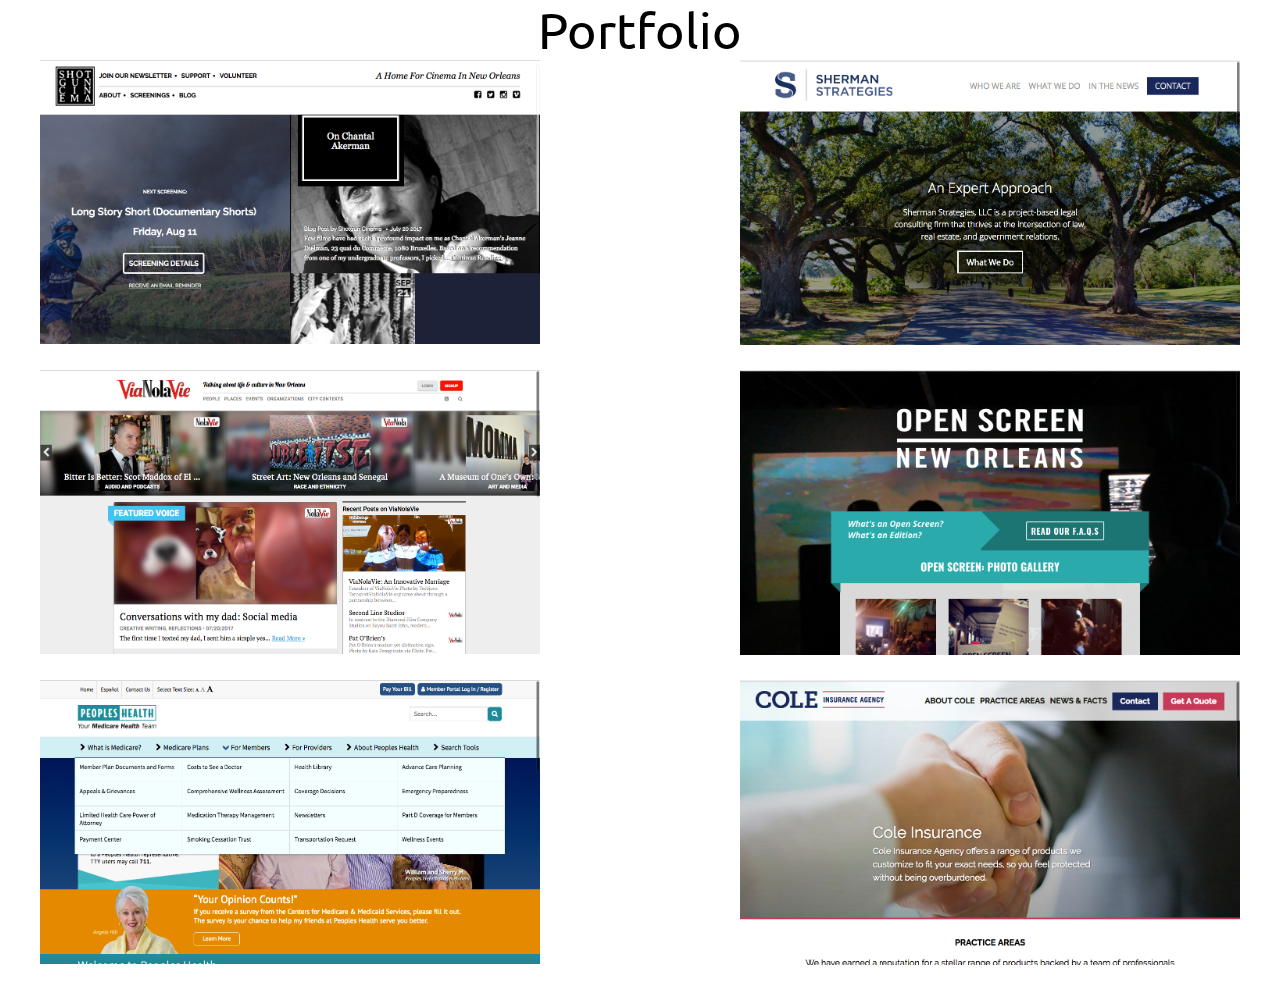
==== portfolio.html @ 2e31f5fa "Theme Update" ====
<!DOCTYPE html>
<html>
<head>
	<link rel="stylesheet" type="text/css" href="style.css" media="screen" />
	<link href="https://fonts.googleapis.com/css?family=Open+Sans" rel="stylesheet">
	<link href="https://fonts.googleapis.com/css?family=Ubuntu" rel="stylesheet">
</head>
<body>
	<div class="portfolio-title">Portfolio</div>
	<div class="portfolio">
		<div class="portfolio-item portfolio-1"><a href="shotgun.html"><img src="shotgun.png"></a></div>
		<div class="portfolio-item portfolio-2"><a href="shermanstrategies.html"><img src="sherman_strategies.png"></a></div>
		<div class="portfolio-item portfolio-3"><a href="vianolavie.html"><img src="vianolavie.png"></a></div>
		<div class="portfolio-item portfolio-4"><a href="openscreen.html"><img src="openscreen.png"></a></div>
		<div class="portfolio-item portfolio-5"><a href="peopleshealth.html"><img src="peopleshealth.png"></a></div>
		<div class="portfolio-item portfolio-5"><a href="coleinsurance.html"><img src="coleinsurance.png"></a></div>
	</div>
</body>
---- style.css ----
body {
	font-family: 'Open Sans', sans-serif;
	margin: 0;
}
.taylor_info{
	display: flex;
  margin: 0 auto;
  flex-direction: row;
  justify-content: center;
  align-items: center;
  background-color: #8fdaaf;
  color: white;
  max-width: 1200px;
}
.navigation {
	background-color: #8fdaaf;
	max-width: 1200px;
	margin: 0 auto;
	text-align: center;
}
.about_me {
	display: flex;
  justify-content: center;
  flex-direction: column;
  align-items: center;
  font-family: 'Ubuntu', sans-serif;
  max-width: 1200px;
  align-content: center;
  margin: 0 auto;
  text-align: center;
  
}
.about_me-title {
	font-size: 50px;
}
.portfolio {   
 	max-width: 1200px;
  display: flex;
  flex-wrap: wrap;
  justify-content: space-between;
  margin: 0 auto;
  margin: 0 auto;
}
.portfolio-title {
	text-align: center;
	font-size: 50px;
	font-family: 'Ubuntu', sans-serif;
}
.my_face-img {
	width: 200px;
	border-radius: 50%;
}
.portfolio-item img{
	width: 500px;
	margin-bottom: 20px; 
}
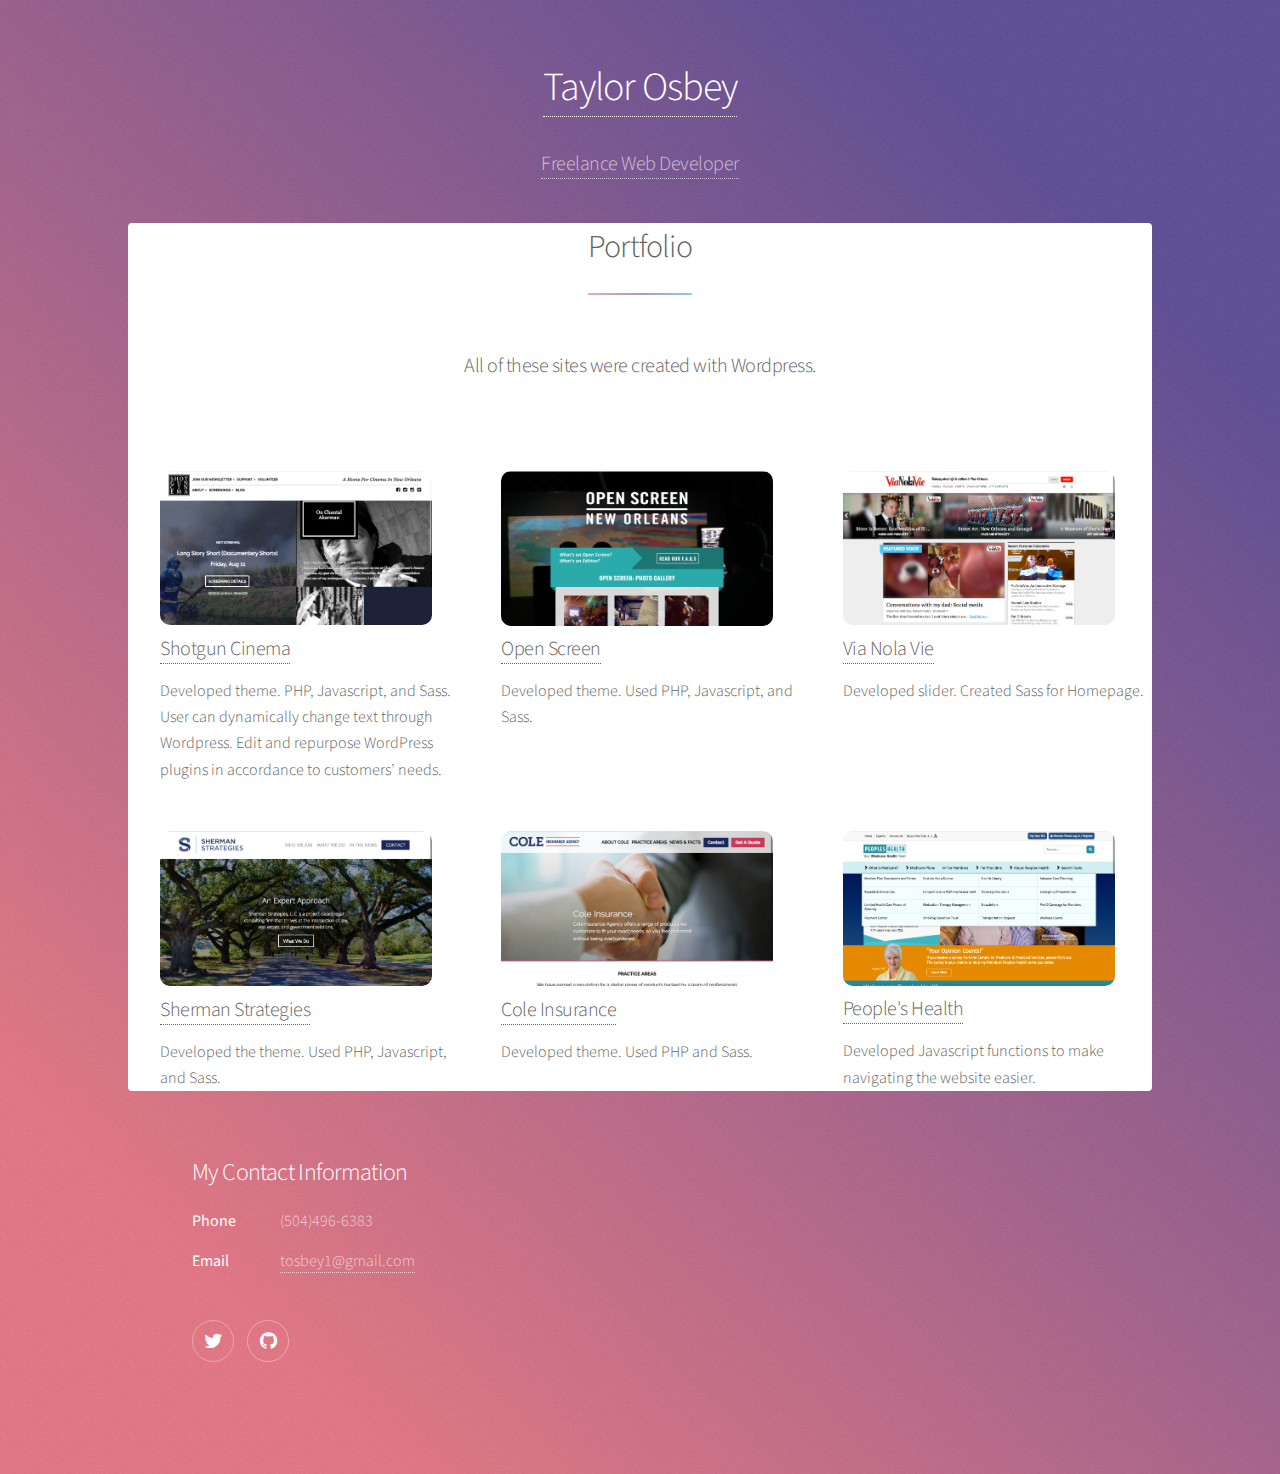
==== commit 7de6f343: "Another Small Update" ====
--- a/portfolio.html
+++ b/portfolio.html
@@ -1,18 +1,93 @@
-<!DOCTYPE html>
-<html>
-<head>
-	<link rel="stylesheet" type="text/css" href="style.css" media="screen" />
-	<link href="https://fonts.googleapis.com/css?family=Open+Sans" rel="stylesheet">
-	<link href="https://fonts.googleapis.com/css?family=Ubuntu" rel="stylesheet">
-</head>
-<body>
-	<div class="portfolio-title">Portfolio</div>
-	<div class="portfolio">
-		<div class="portfolio-item portfolio-1"><a href="shotgun.html"><img src="shotgun.png"></a></div>
-		<div class="portfolio-item portfolio-2"><a href="shermanstrategies.html"><img src="sherman_strategies.png"></a></div>
-		<div class="portfolio-item portfolio-3"><a href="vianolavie.html"><img src="vianolavie.png"></a></div>
-		<div class="portfolio-item portfolio-4"><a href="openscreen.html"><img src="openscreen.png"></a></div>
-		<div class="portfolio-item portfolio-5"><a href="peopleshealth.html"><img src="peopleshealth.png"></a></div>
-		<div class="portfolio-item portfolio-5"><a href="coleinsurance.html"><img src="coleinsurance.png"></a></div>
-	</div>
-</body>
+<!DOCTYPE HTML>
+<html>
+	<head>
+		<title>Taylor Osbey</title>
+		<meta charset="utf-8" />
+		<meta name="viewport" content="width=device-width, initial-scale=1" />
+		<link rel="stylesheet" href="assets/css/main.css" />
+	</head>
+	<body>
+
+		<!-- Wrapper -->
+			<div id="wrapper">
+
+				<!-- Header -->
+					<header id="header">
+						<h1><a href="index.html">Taylor Osbey</a></h1><br/>
+						<p><a href="index.html">Freelance Web Developer</a></p>
+					</header>
+
+				<!-- Main -->
+					<div id="main">
+
+						<!-- Content -->
+							<header class="major">
+									<h2>Portfolio</h2>
+									<p>All of these sites were created with Wordpress.</p>
+								</header>
+								<ul class="features" style="width: 100%; margin: 0 auto;">
+									<li>
+										<img src="shotgun.png">
+										<h3><a href="http://shotguncinema.org/"> Shotgun Cinema</a></h3>
+										<p>Developed theme. PHP, Javascript, and Sass. User can dynamically change text through Wordpress. Edit and repurpose WordPress plugins in accordance to customers’ needs.</p>
+									</li>
+									<li>
+										<img src="openscreen.png">
+										<h3><a href="https://openscreen.info/"> Open Screen</a></h3>
+										<p>Developed theme. Used PHP, Javascript, and Sass.</p>
+									</li>
+									<li>
+										<img src="vianolavie.png">
+										<h3><a href="http://www.vianolavie.org/">Via Nola Vie</a></h3>
+										<p>Developed slider. Created Sass for Homepage.</p>
+									</li>
+									<li>
+										<img src="sherman_strategies.png">
+										<h3><a href="https://shermanstrategiesllc.com/">Sherman Strategies</a></h3>
+										<p>Developed the theme. Used PHP, Javascript, and Sass. </p>
+									</li>
+									<li>
+										<img src="coleinsurance.png">
+										<h3><a href="https://coleinsuranceagent.com/"> Cole Insurance</a></h3>
+										<p>Developed theme. Used PHP and Sass. </p>
+									</li>
+									<li>
+										<img src="peopleshealth.png">
+										<h3><a href="https://www.peopleshealth.com/">People's Health</a></h3>
+										<p>Developed Javascript functions to make navigating the website easier.</p>
+									</li>
+									
+								</ul>
+
+					</div>
+
+				<!-- Footer -->
+					<footer id="footer">
+						<section>
+							<h2>My Contact Information</h2>
+							<dl class="alt">
+								<dt>Phone</dt>
+								<dd>(504)496-6383</dd>
+								<dt>Email</dt>
+								<dd><a href="#">tosbey1@gmail.com</a></dd>
+							</dl>
+							<ul class="icons">
+								<li><a href="https://twitter.com/taylor_osbey" class="icon fa-twitter alt"><span class="label">Twitter</span></a></li>
+								<li><a href="https://github.com/tosbey1" class="icon fa-github alt"><span class="label">GitHub</span></a></li>
+							</ul>
+						</section>
+					</footer>
+
+			</div>
+
+		<!-- Scripts -->
+			<script src="assets/js/jquery.min.js"></script>
+			<script src="assets/js/jquery.scrollex.min.js"></script>
+			<script src="assets/js/jquery.scrolly.min.js"></script>
+			<script src="assets/js/skel.min.js"></script>
+			<script src="assets/js/util.js"></script>
+			<!--[if lte IE 8]><script src="assets/js/ie/respond.min.js"></script><![endif]-->
+			<script src="assets/js/main.js"></script>
+
+	</body>
+</html>--- a/assets/css/main.css
+++ b/assets/css/main.css
@@ -0,0 +1,3807 @@
+@import url(font-awesome.min.css);
+@import "https://fonts.googleapis.com/css?family=Source+Sans+Pro:300,400";
+
+/* Reset */
+
+	html, body, div, span, applet, object, iframe, h1, h2, h3, h4, h5, h6, p, blockquote, pre, a, abbr, acronym, address, big, cite, code, del, dfn, em, img, ins, kbd, q, s, samp, small, strike, strong, sub, sup, tt, var, b, u, i, center, dl, dt, dd, ol, ul, li, fieldset, form, label, legend, table, caption, tbody, tfoot, thead, tr, th, td, article, aside, canvas, details, embed, figure, figcaption, footer, header, hgroup, menu, nav, output, ruby, section, summary, time, mark, audio, video {
+		margin: 0;
+		padding: 0;
+		border: 0;
+		font-size: 100%;
+		font: inherit;
+		vertical-align: baseline;
+	}
+
+	article, aside, details, figcaption, figure, footer, header, hgroup, menu, nav, section {
+		display: block;
+	}
+
+	body {
+		line-height: 1;
+	}
+
+	ol, ul {
+		list-style: none;
+	}
+
+	blockquote, q {
+		quotes: none;
+	}
+
+	blockquote:before, blockquote:after, q:before, q:after {
+		content: '';
+		content: none;
+	}
+
+	table {
+		border-collapse: collapse;
+		border-spacing: 0;
+	}
+
+	body {
+		-webkit-text-size-adjust: none;
+	}
+
+/* Box Model */
+
+	*, *:before, *:after {
+		-moz-box-sizing: border-box;
+		-webkit-box-sizing: border-box;
+		box-sizing: border-box;
+	}
+
+/* Grid */
+
+	.row {
+		border-bottom: solid 1px transparent;
+		-moz-box-sizing: border-box;
+		-webkit-box-sizing: border-box;
+		box-sizing: border-box;
+	}
+
+	.row > * {
+		float: left;
+		-moz-box-sizing: border-box;
+		-webkit-box-sizing: border-box;
+		box-sizing: border-box;
+	}
+
+	.row:after, .row:before {
+		content: '';
+		display: block;
+		clear: both;
+		height: 0;
+	}
+
+	.row.uniform > * > :first-child {
+		margin-top: 0;
+	}
+
+	.row.uniform > * > :last-child {
+		margin-bottom: 0;
+	}
+
+	.row.\30 \25 > * {
+		padding: 0 0 0 0em;
+	}
+
+	.row.\30 \25 {
+		margin: 0 0 -1px 0em;
+	}
+
+	.row.uniform.\30 \25 > * {
+		padding: 0em 0 0 0em;
+	}
+
+	.row.uniform.\30 \25 {
+		margin: 0em 0 -1px 0em;
+	}
+
+	.row > * {
+		padding: 0 0 0 1.5em;
+	}
+
+	.row {
+		margin: 0 0 -1px -1.5em;
+	}
+
+	.row.uniform > * {
+		padding: 1.5em 0 0 1.5em;
+	}
+
+	.row.uniform {
+		margin: -1.5em 0 -1px -1.5em;
+	}
+
+	.row.\32 00\25 > * {
+		padding: 0 0 0 3em;
+	}
+
+	.row.\32 00\25 {
+		margin: 0 0 -1px -3em;
+	}
+
+	.row.uniform.\32 00\25 > * {
+		padding: 3em 0 0 3em;
+	}
+
+	.row.uniform.\32 00\25 {
+		margin: -3em 0 -1px -3em;
+	}
+
+	.row.\31 50\25 > * {
+		padding: 0 0 0 2.25em;
+	}
+
+	.row.\31 50\25 {
+		margin: 0 0 -1px -2.25em;
+	}
+
+	.row.uniform.\31 50\25 > * {
+		padding: 2.25em 0 0 2.25em;
+	}
+
+	.row.uniform.\31 50\25 {
+		margin: -2.25em 0 -1px -2.25em;
+	}
+
+	.row.\35 0\25 > * {
+		padding: 0 0 0 0.75em;
+	}
+
+	.row.\35 0\25 {
+		margin: 0 0 -1px -0.75em;
+	}
+
+	.row.uniform.\35 0\25 > * {
+		padding: 0.75em 0 0 0.75em;
+	}
+
+	.row.uniform.\35 0\25 {
+		margin: -0.75em 0 -1px -0.75em;
+	}
+
+	.row.\32 5\25 > * {
+		padding: 0 0 0 0.375em;
+	}
+
+	.row.\32 5\25 {
+		margin: 0 0 -1px -0.375em;
+	}
+
+	.row.uniform.\32 5\25 > * {
+		padding: 0.375em 0 0 0.375em;
+	}
+
+	.row.uniform.\32 5\25 {
+		margin: -0.375em 0 -1px -0.375em;
+	}
+
+	.\31 2u, .\31 2u\24 {
+		width: 100%;
+		clear: none;
+		margin-left: 0;
+	}
+
+	.\31 1u, .\31 1u\24 {
+		width: 91.6666666667%;
+		clear: none;
+		margin-left: 0;
+	}
+
+	.\31 0u, .\31 0u\24 {
+		width: 83.3333333333%;
+		clear: none;
+		margin-left: 0;
+	}
+
+	.\39 u, .\39 u\24 {
+		width: 75%;
+		clear: none;
+		margin-left: 0;
+	}
+
+	.\38 u, .\38 u\24 {
+		width: 66.6666666667%;
+		clear: none;
+		margin-left: 0;
+	}
+
+	.\37 u, .\37 u\24 {
+		width: 58.3333333333%;
+		clear: none;
+		margin-left: 0;
+	}
+
+	.\36 u, .\36 u\24 {
+		width: 50%;
+		clear: none;
+		margin-left: 0;
+	}
+
+	.\35 u, .\35 u\24 {
+		width: 41.6666666667%;
+		clear: none;
+		margin-left: 0;
+	}
+
+	.\34 u, .\34 u\24 {
+		width: 33.3333333333%;
+		clear: none;
+		margin-left: 0;
+	}
+
+	.\33 u, .\33 u\24 {
+		width: 25%;
+		clear: none;
+		margin-left: 0;
+	}
+
+	.\32 u, .\32 u\24 {
+		width: 16.6666666667%;
+		clear: none;
+		margin-left: 0;
+	}
+
+	.\31 u, .\31 u\24 {
+		width: 8.3333333333%;
+		clear: none;
+		margin-left: 0;
+	}
+
+	.\31 2u\24 + *,
+	.\31 1u\24 + *,
+	.\31 0u\24 + *,
+	.\39 u\24 + *,
+	.\38 u\24 + *,
+	.\37 u\24 + *,
+	.\36 u\24 + *,
+	.\35 u\24 + *,
+	.\34 u\24 + *,
+	.\33 u\24 + *,
+	.\32 u\24 + *,
+	.\31 u\24 + * {
+		clear: left;
+	}
+
+	.\-11u {
+		margin-left: 91.66667%;
+	}
+
+	.\-10u {
+		margin-left: 83.33333%;
+	}
+
+	.\-9u {
+		margin-left: 75%;
+	}
+
+	.\-8u {
+		margin-left: 66.66667%;
+	}
+
+	.\-7u {
+		margin-left: 58.33333%;
+	}
+
+	.\-6u {
+		margin-left: 50%;
+	}
+
+	.\-5u {
+		margin-left: 41.66667%;
+	}
+
+	.\-4u {
+		margin-left: 33.33333%;
+	}
+
+	.\-3u {
+		margin-left: 25%;
+	}
+
+	.\-2u {
+		margin-left: 16.66667%;
+	}
+
+	.\-1u {
+		margin-left: 8.33333%;
+	}
+
+	@media screen and (max-width: 1680px) {
+
+		.row > * {
+			padding: 0 0 0 1.5em;
+		}
+
+		.row {
+			margin: 0 0 -1px -1.5em;
+		}
+
+		.row.uniform > * {
+			padding: 1.5em 0 0 1.5em;
+		}
+
+		.row.uniform {
+			margin: -1.5em 0 -1px -1.5em;
+		}
+
+		.row.\32 00\25 > * {
+			padding: 0 0 0 3em;
+		}
+
+		.row.\32 00\25 {
+			margin: 0 0 -1px -3em;
+		}
+
+		.row.uniform.\32 00\25 > * {
+			padding: 3em 0 0 3em;
+		}
+
+		.row.uniform.\32 00\25 {
+			margin: -3em 0 -1px -3em;
+		}
+
+		.row.\31 50\25 > * {
+			padding: 0 0 0 2.25em;
+		}
+
+		.row.\31 50\25 {
+			margin: 0 0 -1px -2.25em;
+		}
+
+		.row.uniform.\31 50\25 > * {
+			padding: 2.25em 0 0 2.25em;
+		}
+
+		.row.uniform.\31 50\25 {
+			margin: -2.25em 0 -1px -2.25em;
+		}
+
+		.row.\35 0\25 > * {
+			padding: 0 0 0 0.75em;
+		}
+
+		.row.\35 0\25 {
+			margin: 0 0 -1px -0.75em;
+		}
+
+		.row.uniform.\35 0\25 > * {
+			padding: 0.75em 0 0 0.75em;
+		}
+
+		.row.uniform.\35 0\25 {
+			margin: -0.75em 0 -1px -0.75em;
+		}
+
+		.row.\32 5\25 > * {
+			padding: 0 0 0 0.375em;
+		}
+
+		.row.\32 5\25 {
+			margin: 0 0 -1px -0.375em;
+		}
+
+		.row.uniform.\32 5\25 > * {
+			padding: 0.375em 0 0 0.375em;
+		}
+
+		.row.uniform.\32 5\25 {
+			margin: -0.375em 0 -1px -0.375em;
+		}
+
+		.\31 2u\28xlarge\29, .\31 2u\24\28xlarge\29 {
+			width: 100%;
+			clear: none;
+			margin-left: 0;
+		}
+
+		.\31 1u\28xlarge\29, .\31 1u\24\28xlarge\29 {
+			width: 91.6666666667%;
+			clear: none;
+			margin-left: 0;
+		}
+
+		.\31 0u\28xlarge\29, .\31 0u\24\28xlarge\29 {
+			width: 83.3333333333%;
+			clear: none;
+			margin-left: 0;
+		}
+
+		.\39 u\28xlarge\29, .\39 u\24\28xlarge\29 {
+			width: 75%;
+			clear: none;
+			margin-left: 0;
+		}
+
+		.\38 u\28xlarge\29, .\38 u\24\28xlarge\29 {
+			width: 66.6666666667%;
+			clear: none;
+			margin-left: 0;
+		}
+
+		.\37 u\28xlarge\29, .\37 u\24\28xlarge\29 {
+			width: 58.3333333333%;
+			clear: none;
+			margin-left: 0;
+		}
+
+		.\36 u\28xlarge\29, .\36 u\24\28xlarge\29 {
+			width: 50%;
+			clear: none;
+			margin-left: 0;
+		}
+
+		.\35 u\28xlarge\29, .\35 u\24\28xlarge\29 {
+			width: 41.6666666667%;
+			clear: none;
+			margin-left: 0;
+		}
+
+		.\34 u\28xlarge\29, .\34 u\24\28xlarge\29 {
+			width: 33.3333333333%;
+			clear: none;
+			margin-left: 0;
+		}
+
+		.\33 u\28xlarge\29, .\33 u\24\28xlarge\29 {
+			width: 25%;
+			clear: none;
+			margin-left: 0;
+		}
+
+		.\32 u\28xlarge\29, .\32 u\24\28xlarge\29 {
+			width: 16.6666666667%;
+			clear: none;
+			margin-left: 0;
+		}
+
+		.\31 u\28xlarge\29, .\31 u\24\28xlarge\29 {
+			width: 8.3333333333%;
+			clear: none;
+			margin-left: 0;
+		}
+
+		.\31 2u\24\28xlarge\29 + *,
+		.\31 1u\24\28xlarge\29 + *,
+		.\31 0u\24\28xlarge\29 + *,
+		.\39 u\24\28xlarge\29 + *,
+		.\38 u\24\28xlarge\29 + *,
+		.\37 u\24\28xlarge\29 + *,
+		.\36 u\24\28xlarge\29 + *,
+		.\35 u\24\28xlarge\29 + *,
+		.\34 u\24\28xlarge\29 + *,
+		.\33 u\24\28xlarge\29 + *,
+		.\32 u\24\28xlarge\29 + *,
+		.\31 u\24\28xlarge\29 + * {
+			clear: left;
+		}
+
+		.\-11u\28xlarge\29 {
+			margin-left: 91.66667%;
+		}
+
+		.\-10u\28xlarge\29 {
+			margin-left: 83.33333%;
+		}
+
+		.\-9u\28xlarge\29 {
+			margin-left: 75%;
+		}
+
+		.\-8u\28xlarge\29 {
+			margin-left: 66.66667%;
+		}
+
+		.\-7u\28xlarge\29 {
+			margin-left: 58.33333%;
+		}
+
+		.\-6u\28xlarge\29 {
+			margin-left: 50%;
+		}
+
+		.\-5u\28xlarge\29 {
+			margin-left: 41.66667%;
+		}
+
+		.\-4u\28xlarge\29 {
+			margin-left: 33.33333%;
+		}
+
+		.\-3u\28xlarge\29 {
+			margin-left: 25%;
+		}
+
+		.\-2u\28xlarge\29 {
+			margin-left: 16.66667%;
+		}
+
+		.\-1u\28xlarge\29 {
+			margin-left: 8.33333%;
+		}
+
+	}
+
+	@media screen and (max-width: 1280px) {
+
+		.row > * {
+			padding: 0 0 0 1.5em;
+		}
+
+		.row {
+			margin: 0 0 -1px -1.5em;
+		}
+
+		.row.uniform > * {
+			padding: 1.5em 0 0 1.5em;
+		}
+
+		.row.uniform {
+			margin: -1.5em 0 -1px -1.5em;
+		}
+
+		.row.\32 00\25 > * {
+			padding: 0 0 0 3em;
+		}
+
+		.row.\32 00\25 {
+			margin: 0 0 -1px -3em;
+		}
+
+		.row.uniform.\32 00\25 > * {
+			padding: 3em 0 0 3em;
+		}
+
+		.row.uniform.\32 00\25 {
+			margin: -3em 0 -1px -3em;
+		}
+
+		.row.\31 50\25 > * {
+			padding: 0 0 0 2.25em;
+		}
+
+		.row.\31 50\25 {
+			margin: 0 0 -1px -2.25em;
+		}
+
+		.row.uniform.\31 50\25 > * {
+			padding: 2.25em 0 0 2.25em;
+		}
+
+		.row.uniform.\31 50\25 {
+			margin: -2.25em 0 -1px -2.25em;
+		}
+
+		.row.\35 0\25 > * {
+			padding: 0 0 0 0.75em;
+		}
+
+		.row.\35 0\25 {
+			margin: 0 0 -1px -0.75em;
+		}
+
+		.row.uniform.\35 0\25 > * {
+			padding: 0.75em 0 0 0.75em;
+		}
+
+		.row.uniform.\35 0\25 {
+			margin: -0.75em 0 -1px -0.75em;
+		}
+
+		.row.\32 5\25 > * {
+			padding: 0 0 0 0.375em;
+		}
+
+		.row.\32 5\25 {
+			margin: 0 0 -1px -0.375em;
+		}
+
+		.row.uniform.\32 5\25 > * {
+			padding: 0.375em 0 0 0.375em;
+		}
+
+		.row.uniform.\32 5\25 {
+			margin: -0.375em 0 -1px -0.375em;
+		}
+
+		.\31 2u\28large\29, .\31 2u\24\28large\29 {
+			width: 100%;
+			clear: none;
+			margin-left: 0;
+		}
+
+		.\31 1u\28large\29, .\31 1u\24\28large\29 {
+			width: 91.6666666667%;
+			clear: none;
+			margin-left: 0;
+		}
+
+		.\31 0u\28large\29, .\31 0u\24\28large\29 {
+			width: 83.3333333333%;
+			clear: none;
+			margin-left: 0;
+		}
+
+		.\39 u\28large\29, .\39 u\24\28large\29 {
+			width: 75%;
+			clear: none;
+			margin-left: 0;
+		}
+
+		.\38 u\28large\29, .\38 u\24\28large\29 {
+			width: 66.6666666667%;
+			clear: none;
+			margin-left: 0;
+		}
+
+		.\37 u\28large\29, .\37 u\24\28large\29 {
+			width: 58.3333333333%;
+			clear: none;
+			margin-left: 0;
+		}
+
+		.\36 u\28large\29, .\36 u\24\28large\29 {
+			width: 50%;
+			clear: none;
+			margin-left: 0;
+		}
+
+		.\35 u\28large\29, .\35 u\24\28large\29 {
+			width: 41.6666666667%;
+			clear: none;
+			margin-left: 0;
+		}
+
+		.\34 u\28large\29, .\34 u\24\28large\29 {
+			width: 33.3333333333%;
+			clear: none;
+			margin-left: 0;
+		}
+
+		.\33 u\28large\29, .\33 u\24\28large\29 {
+			width: 25%;
+			clear: none;
+			margin-left: 0;
+		}
+
+		.\32 u\28large\29, .\32 u\24\28large\29 {
+			width: 16.6666666667%;
+			clear: none;
+			margin-left: 0;
+		}
+
+		.\31 u\28large\29, .\31 u\24\28large\29 {
+			width: 8.3333333333%;
+			clear: none;
+			margin-left: 0;
+		}
+
+		.\31 2u\24\28large\29 + *,
+		.\31 1u\24\28large\29 + *,
+		.\31 0u\24\28large\29 + *,
+		.\39 u\24\28large\29 + *,
+		.\38 u\24\28large\29 + *,
+		.\37 u\24\28large\29 + *,
+		.\36 u\24\28large\29 + *,
+		.\35 u\24\28large\29 + *,
+		.\34 u\24\28large\29 + *,
+		.\33 u\24\28large\29 + *,
+		.\32 u\24\28large\29 + *,
+		.\31 u\24\28large\29 + * {
+			clear: left;
+		}
+
+		.\-11u\28large\29 {
+			margin-left: 91.66667%;
+		}
+
+		.\-10u\28large\29 {
+			margin-left: 83.33333%;
+		}
+
+		.\-9u\28large\29 {
+			margin-left: 75%;
+		}
+
+		.\-8u\28large\29 {
+			margin-left: 66.66667%;
+		}
+
+		.\-7u\28large\29 {
+			margin-left: 58.33333%;
+		}
+
+		.\-6u\28large\29 {
+			margin-left: 50%;
+		}
+
+		.\-5u\28large\29 {
+			margin-left: 41.66667%;
+		}
+
+		.\-4u\28large\29 {
+			margin-left: 33.33333%;
+		}
+
+		.\-3u\28large\29 {
+			margin-left: 25%;
+		}
+
+		.\-2u\28large\29 {
+			margin-left: 16.66667%;
+		}
+
+		.\-1u\28large\29 {
+			margin-left: 8.33333%;
+		}
+
+	}
+
+	@media screen and (max-width: 980px) {
+
+		.row > * {
+			padding: 0 0 0 1.5em;
+		}
+
+		.row {
+			margin: 0 0 -1px -1.5em;
+		}
+
+		.row.uniform > * {
+			padding: 1.5em 0 0 1.5em;
+		}
+
+		.row.uniform {
+			margin: -1.5em 0 -1px -1.5em;
+		}
+
+		.row.\32 00\25 > * {
+			padding: 0 0 0 3em;
+		}
+
+		.row.\32 00\25 {
+			margin: 0 0 -1px -3em;
+		}
+
+		.row.uniform.\32 00\25 > * {
+			padding: 3em 0 0 3em;
+		}
+
+		.row.uniform.\32 00\25 {
+			margin: -3em 0 -1px -3em;
+		}
+
+		.row.\31 50\25 > * {
+			padding: 0 0 0 2.25em;
+		}
+
+		.row.\31 50\25 {
+			margin: 0 0 -1px -2.25em;
+		}
+
+		.row.uniform.\31 50\25 > * {
+			padding: 2.25em 0 0 2.25em;
+		}
+
+		.row.uniform.\31 50\25 {
+			margin: -2.25em 0 -1px -2.25em;
+		}
+
+		.row.\35 0\25 > * {
+			padding: 0 0 0 0.75em;
+		}
+
+		.row.\35 0\25 {
+			margin: 0 0 -1px -0.75em;
+		}
+
+		.row.uniform.\35 0\25 > * {
+			padding: 0.75em 0 0 0.75em;
+		}
+
+		.row.uniform.\35 0\25 {
+			margin: -0.75em 0 -1px -0.75em;
+		}
+
+		.row.\32 5\25 > * {
+			padding: 0 0 0 0.375em;
+		}
+
+		.row.\32 5\25 {
+			margin: 0 0 -1px -0.375em;
+		}
+
+		.row.uniform.\32 5\25 > * {
+			padding: 0.375em 0 0 0.375em;
+		}
+
+		.row.uniform.\32 5\25 {
+			margin: -0.375em 0 -1px -0.375em;
+		}
+
+		.\31 2u\28medium\29, .\31 2u\24\28medium\29 {
+			width: 100%;
+			clear: none;
+			margin-left: 0;
+		}
+
+		.\31 1u\28medium\29, .\31 1u\24\28medium\29 {
+			width: 91.6666666667%;
+			clear: none;
+			margin-left: 0;
+		}
+
+		.\31 0u\28medium\29, .\31 0u\24\28medium\29 {
+			width: 83.3333333333%;
+			clear: none;
+			margin-left: 0;
+		}
+
+		.\39 u\28medium\29, .\39 u\24\28medium\29 {
+			width: 75%;
+			clear: none;
+			margin-left: 0;
+		}
+
+		.\38 u\28medium\29, .\38 u\24\28medium\29 {
+			width: 66.6666666667%;
+			clear: none;
+			margin-left: 0;
+		}
+
+		.\37 u\28medium\29, .\37 u\24\28medium\29 {
+			width: 58.3333333333%;
+			clear: none;
+			margin-left: 0;
+		}
+
+		.\36 u\28medium\29, .\36 u\24\28medium\29 {
+			width: 50%;
+			clear: none;
+			margin-left: 0;
+		}
+
+		.\35 u\28medium\29, .\35 u\24\28medium\29 {
+			width: 41.6666666667%;
+			clear: none;
+			margin-left: 0;
+		}
+
+		.\34 u\28medium\29, .\34 u\24\28medium\29 {
+			width: 33.3333333333%;
+			clear: none;
+			margin-left: 0;
+		}
+
+		.\33 u\28medium\29, .\33 u\24\28medium\29 {
+			width: 25%;
+			clear: none;
+			margin-left: 0;
+		}
+
+		.\32 u\28medium\29, .\32 u\24\28medium\29 {
+			width: 16.6666666667%;
+			clear: none;
+			margin-left: 0;
+		}
+
+		.\31 u\28medium\29, .\31 u\24\28medium\29 {
+			width: 8.3333333333%;
+			clear: none;
+			margin-left: 0;
+		}
+
+		.\31 2u\24\28medium\29 + *,
+		.\31 1u\24\28medium\29 + *,
+		.\31 0u\24\28medium\29 + *,
+		.\39 u\24\28medium\29 + *,
+		.\38 u\24\28medium\29 + *,
+		.\37 u\24\28medium\29 + *,
+		.\36 u\24\28medium\29 + *,
+		.\35 u\24\28medium\29 + *,
+		.\34 u\24\28medium\29 + *,
+		.\33 u\24\28medium\29 + *,
+		.\32 u\24\28medium\29 + *,
+		.\31 u\24\28medium\29 + * {
+			clear: left;
+		}
+
+		.\-11u\28medium\29 {
+			margin-left: 91.66667%;
+		}
+
+		.\-10u\28medium\29 {
+			margin-left: 83.33333%;
+		}
+
+		.\-9u\28medium\29 {
+			margin-left: 75%;
+		}
+
+		.\-8u\28medium\29 {
+			margin-left: 66.66667%;
+		}
+
+		.\-7u\28medium\29 {
+			margin-left: 58.33333%;
+		}
+
+		.\-6u\28medium\29 {
+			margin-left: 50%;
+		}
+
+		.\-5u\28medium\29 {
+			margin-left: 41.66667%;
+		}
+
+		.\-4u\28medium\29 {
+			margin-left: 33.33333%;
+		}
+
+		.\-3u\28medium\29 {
+			margin-left: 25%;
+		}
+
+		.\-2u\28medium\29 {
+			margin-left: 16.66667%;
+		}
+
+		.\-1u\28medium\29 {
+			margin-left: 8.33333%;
+		}
+
+	}
+
+	@media screen and (max-width: 736px) {
+
+		.row > * {
+			padding: 0 0 0 1em;
+		}
+
+		.row {
+			margin: 0 0 -1px -1em;
+		}
+
+		.row.uniform > * {
+			padding: 1em 0 0 1em;
+		}
+
+		.row.uniform {
+			margin: -1em 0 -1px -1em;
+		}
+
+		.row.\32 00\25 > * {
+			padding: 0 0 0 2em;
+		}
+
+		.row.\32 00\25 {
+			margin: 0 0 -1px -2em;
+		}
+
+		.row.uniform.\32 00\25 > * {
+			padding: 2em 0 0 2em;
+		}
+
+		.row.uniform.\32 00\25 {
+			margin: -2em 0 -1px -2em;
+		}
+
+		.row.\31 50\25 > * {
+			padding: 0 0 0 1.5em;
+		}
+
+		.row.\31 50\25 {
+			margin: 0 0 -1px -1.5em;
+		}
+
+		.row.uniform.\31 50\25 > * {
+			padding: 1.5em 0 0 1.5em;
+		}
+
+		.row.uniform.\31 50\25 {
+			margin: -1.5em 0 -1px -1.5em;
+		}
+
+		.row.\35 0\25 > * {
+			padding: 0 0 0 0.5em;
+		}
+
+		.row.\35 0\25 {
+			margin: 0 0 -1px -0.5em;
+		}
+
+		.row.uniform.\35 0\25 > * {
+			padding: 0.5em 0 0 0.5em;
+		}
+
+		.row.uniform.\35 0\25 {
+			margin: -0.5em 0 -1px -0.5em;
+		}
+
+		.row.\32 5\25 > * {
+			padding: 0 0 0 0.25em;
+		}
+
+		.row.\32 5\25 {
+			margin: 0 0 -1px -0.25em;
+		}
+
+		.row.uniform.\32 5\25 > * {
+			padding: 0.25em 0 0 0.25em;
+		}
+
+		.row.uniform.\32 5\25 {
+			margin: -0.25em 0 -1px -0.25em;
+		}
+
+		.\31 2u\28small\29, .\31 2u\24\28small\29 {
+			width: 100%;
+			clear: none;
+			margin-left: 0;
+		}
+
+		.\31 1u\28small\29, .\31 1u\24\28small\29 {
+			width: 91.6666666667%;
+			clear: none;
+			margin-left: 0;
+		}
+
+		.\31 0u\28small\29, .\31 0u\24\28small\29 {
+			width: 83.3333333333%;
+			clear: none;
+			margin-left: 0;
+		}
+
+		.\39 u\28small\29, .\39 u\24\28small\29 {
+			width: 75%;
+			clear: none;
+			margin-left: 0;
+		}
+
+		.\38 u\28small\29, .\38 u\24\28small\29 {
+			width: 66.6666666667%;
+			clear: none;
+			margin-left: 0;
+		}
+
+		.\37 u\28small\29, .\37 u\24\28small\29 {
+			width: 58.3333333333%;
+			clear: none;
+			margin-left: 0;
+		}
+
+		.\36 u\28small\29, .\36 u\24\28small\29 {
+			width: 50%;
+			clear: none;
+			margin-left: 0;
+		}
+
+		.\35 u\28small\29, .\35 u\24\28small\29 {
+			width: 41.6666666667%;
+			clear: none;
+			margin-left: 0;
+		}
+
+		.\34 u\28small\29, .\34 u\24\28small\29 {
+			width: 33.3333333333%;
+			clear: none;
+			margin-left: 0;
+		}
+
+		.\33 u\28small\29, .\33 u\24\28small\29 {
+			width: 25%;
+			clear: none;
+			margin-left: 0;
+		}
+
+		.\32 u\28small\29, .\32 u\24\28small\29 {
+			width: 16.6666666667%;
+			clear: none;
+			margin-left: 0;
+		}
+
+		.\31 u\28small\29, .\31 u\24\28small\29 {
+			width: 8.3333333333%;
+			clear: none;
+			margin-left: 0;
+		}
+
+		.\31 2u\24\28small\29 + *,
+		.\31 1u\24\28small\29 + *,
+		.\31 0u\24\28small\29 + *,
+		.\39 u\24\28small\29 + *,
+		.\38 u\24\28small\29 + *,
+		.\37 u\24\28small\29 + *,
+		.\36 u\24\28small\29 + *,
+		.\35 u\24\28small\29 + *,
+		.\34 u\24\28small\29 + *,
+		.\33 u\24\28small\29 + *,
+		.\32 u\24\28small\29 + *,
+		.\31 u\24\28small\29 + * {
+			clear: left;
+		}
+
+		.\-11u\28small\29 {
+			margin-left: 91.66667%;
+		}
+
+		.\-10u\28small\29 {
+			margin-left: 83.33333%;
+		}
+
+		.\-9u\28small\29 {
+			margin-left: 75%;
+		}
+
+		.\-8u\28small\29 {
+			margin-left: 66.66667%;
+		}
+
+		.\-7u\28small\29 {
+			margin-left: 58.33333%;
+		}
+
+		.\-6u\28small\29 {
+			margin-left: 50%;
+		}
+
+		.\-5u\28small\29 {
+			margin-left: 41.66667%;
+		}
+
+		.\-4u\28small\29 {
+			margin-left: 33.33333%;
+		}
+
+		.\-3u\28small\29 {
+			margin-left: 25%;
+		}
+
+		.\-2u\28small\29 {
+			margin-left: 16.66667%;
+		}
+
+		.\-1u\28small\29 {
+			margin-left: 8.33333%;
+		}
+
+	}
+
+	@media screen and (max-width: 480px) {
+
+		.row > * {
+			padding: 0 0 0 1em;
+		}
+
+		.row {
+			margin: 0 0 -1px -1em;
+		}
+
+		.row.uniform > * {
+			padding: 1em 0 0 1em;
+		}
+
+		.row.uniform {
+			margin: -1em 0 -1px -1em;
+		}
+
+		.row.\32 00\25 > * {
+			padding: 0 0 0 2em;
+		}
+
+		.row.\32 00\25 {
+			margin: 0 0 -1px -2em;
+		}
+
+		.row.uniform.\32 00\25 > * {
+			padding: 2em 0 0 2em;
+		}
+
+		.row.uniform.\32 00\25 {
+			margin: -2em 0 -1px -2em;
+		}
+
+		.row.\31 50\25 > * {
+			padding: 0 0 0 1.5em;
+		}
+
+		.row.\31 50\25 {
+			margin: 0 0 -1px -1.5em;
+		}
+
+		.row.uniform.\31 50\25 > * {
+			padding: 1.5em 0 0 1.5em;
+		}
+
+		.row.uniform.\31 50\25 {
+			margin: -1.5em 0 -1px -1.5em;
+		}
+
+		.row.\35 0\25 > * {
+			padding: 0 0 0 0.5em;
+		}
+
+		.row.\35 0\25 {
+			margin: 0 0 -1px -0.5em;
+		}
+
+		.row.uniform.\35 0\25 > * {
+			padding: 0.5em 0 0 0.5em;
+		}
+
+		.row.uniform.\35 0\25 {
+			margin: -0.5em 0 -1px -0.5em;
+		}
+
+		.row.\32 5\25 > * {
+			padding: 0 0 0 0.25em;
+		}
+
+		.row.\32 5\25 {
+			margin: 0 0 -1px -0.25em;
+		}
+
+		.row.uniform.\32 5\25 > * {
+			padding: 0.25em 0 0 0.25em;
+		}
+
+		.row.uniform.\32 5\25 {
+			margin: -0.25em 0 -1px -0.25em;
+		}
+
+		.\31 2u\28xsmall\29, .\31 2u\24\28xsmall\29 {
+			width: 100%;
+			clear: none;
+			margin-left: 0;
+		}
+
+		.\31 1u\28xsmall\29, .\31 1u\24\28xsmall\29 {
+			width: 91.6666666667%;
+			clear: none;
+			margin-left: 0;
+		}
+
+		.\31 0u\28xsmall\29, .\31 0u\24\28xsmall\29 {
+			width: 83.3333333333%;
+			clear: none;
+			margin-left: 0;
+		}
+
+		.\39 u\28xsmall\29, .\39 u\24\28xsmall\29 {
+			width: 75%;
+			clear: none;
+			margin-left: 0;
+		}
+
+		.\38 u\28xsmall\29, .\38 u\24\28xsmall\29 {
+			width: 66.6666666667%;
+			clear: none;
+			margin-left: 0;
+		}
+
+		.\37 u\28xsmall\29, .\37 u\24\28xsmall\29 {
+			width: 58.3333333333%;
+			clear: none;
+			margin-left: 0;
+		}
+
+		.\36 u\28xsmall\29, .\36 u\24\28xsmall\29 {
+			width: 50%;
+			clear: none;
+			margin-left: 0;
+		}
+
+		.\35 u\28xsmall\29, .\35 u\24\28xsmall\29 {
+			width: 41.6666666667%;
+			clear: none;
+			margin-left: 0;
+		}
+
+		.\34 u\28xsmall\29, .\34 u\24\28xsmall\29 {
+			width: 33.3333333333%;
+			clear: none;
+			margin-left: 0;
+		}
+
+		.\33 u\28xsmall\29, .\33 u\24\28xsmall\29 {
+			width: 25%;
+			clear: none;
+			margin-left: 0;
+		}
+
+		.\32 u\28xsmall\29, .\32 u\24\28xsmall\29 {
+			width: 16.6666666667%;
+			clear: none;
+			margin-left: 0;
+		}
+
+		.\31 u\28xsmall\29, .\31 u\24\28xsmall\29 {
+			width: 8.3333333333%;
+			clear: none;
+			margin-left: 0;
+		}
+
+		.\31 2u\24\28xsmall\29 + *,
+		.\31 1u\24\28xsmall\29 + *,
+		.\31 0u\24\28xsmall\29 + *,
+		.\39 u\24\28xsmall\29 + *,
+		.\38 u\24\28xsmall\29 + *,
+		.\37 u\24\28xsmall\29 + *,
+		.\36 u\24\28xsmall\29 + *,
+		.\35 u\24\28xsmall\29 + *,
+		.\34 u\24\28xsmall\29 + *,
+		.\33 u\24\28xsmall\29 + *,
+		.\32 u\24\28xsmall\29 + *,
+		.\31 u\24\28xsmall\29 + * {
+			clear: left;
+		}
+
+		.\-11u\28xsmall\29 {
+			margin-left: 91.66667%;
+		}
+
+		.\-10u\28xsmall\29 {
+			margin-left: 83.33333%;
+		}
+
+		.\-9u\28xsmall\29 {
+			margin-left: 75%;
+		}
+
+		.\-8u\28xsmall\29 {
+			margin-left: 66.66667%;
+		}
+
+		.\-7u\28xsmall\29 {
+			margin-left: 58.33333%;
+		}
+
+		.\-6u\28xsmall\29 {
+			margin-left: 50%;
+		}
+
+		.\-5u\28xsmall\29 {
+			margin-left: 41.66667%;
+		}
+
+		.\-4u\28xsmall\29 {
+			margin-left: 33.33333%;
+		}
+
+		.\-3u\28xsmall\29 {
+			margin-left: 25%;
+		}
+
+		.\-2u\28xsmall\29 {
+			margin-left: 16.66667%;
+		}
+
+		.\-1u\28xsmall\29 {
+			margin-left: 8.33333%;
+		}
+
+	}
+
+	@media screen and (max-width: 360px) {
+
+		.row > * {
+			padding: 0 0 0 1em;
+		}
+
+		.row {
+			margin: 0 0 -1px -1em;
+		}
+
+		.row.uniform > * {
+			padding: 1em 0 0 1em;
+		}
+
+		.row.uniform {
+			margin: -1em 0 -1px -1em;
+		}
+
+		.row.\32 00\25 > * {
+			padding: 0 0 0 2em;
+		}
+
+		.row.\32 00\25 {
+			margin: 0 0 -1px -2em;
+		}
+
+		.row.uniform.\32 00\25 > * {
+			padding: 2em 0 0 2em;
+		}
+
+		.row.uniform.\32 00\25 {
+			margin: -2em 0 -1px -2em;
+		}
+
+		.row.\31 50\25 > * {
+			padding: 0 0 0 1.5em;
+		}
+
+		.row.\31 50\25 {
+			margin: 0 0 -1px -1.5em;
+		}
+
+		.row.uniform.\31 50\25 > * {
+			padding: 1.5em 0 0 1.5em;
+		}
+
+		.row.uniform.\31 50\25 {
+			margin: -1.5em 0 -1px -1.5em;
+		}
+
+		.row.\35 0\25 > * {
+			padding: 0 0 0 0.5em;
+		}
+
+		.row.\35 0\25 {
+			margin: 0 0 -1px -0.5em;
+		}
+
+		.row.uniform.\35 0\25 > * {
+			padding: 0.5em 0 0 0.5em;
+		}
+
+		.row.uniform.\35 0\25 {
+			margin: -0.5em 0 -1px -0.5em;
+		}
+
+		.row.\32 5\25 > * {
+			padding: 0 0 0 0.25em;
+		}
+
+		.row.\32 5\25 {
+			margin: 0 0 -1px -0.25em;
+		}
+
+		.row.uniform.\32 5\25 > * {
+			padding: 0.25em 0 0 0.25em;
+		}
+
+		.row.uniform.\32 5\25 {
+			margin: -0.25em 0 -1px -0.25em;
+		}
+
+		.\31 2u\28xxsmall\29, .\31 2u\24\28xxsmall\29 {
+			width: 100%;
+			clear: none;
+			margin-left: 0;
+		}
+
+		.\31 1u\28xxsmall\29, .\31 1u\24\28xxsmall\29 {
+			width: 91.6666666667%;
+			clear: none;
+			margin-left: 0;
+		}
+
+		.\31 0u\28xxsmall\29, .\31 0u\24\28xxsmall\29 {
+			width: 83.3333333333%;
+			clear: none;
+			margin-left: 0;
+		}
+
+		.\39 u\28xxsmall\29, .\39 u\24\28xxsmall\29 {
+			width: 75%;
+			clear: none;
+			margin-left: 0;
+		}
+
+		.\38 u\28xxsmall\29, .\38 u\24\28xxsmall\29 {
+			width: 66.6666666667%;
+			clear: none;
+			margin-left: 0;
+		}
+
+		.\37 u\28xxsmall\29, .\37 u\24\28xxsmall\29 {
+			width: 58.3333333333%;
+			clear: none;
+			margin-left: 0;
+		}
+
+		.\36 u\28xxsmall\29, .\36 u\24\28xxsmall\29 {
+			width: 50%;
+			clear: none;
+			margin-left: 0;
+		}
+
+		.\35 u\28xxsmall\29, .\35 u\24\28xxsmall\29 {
+			width: 41.6666666667%;
+			clear: none;
+			margin-left: 0;
+		}
+
+		.\34 u\28xxsmall\29, .\34 u\24\28xxsmall\29 {
+			width: 33.3333333333%;
+			clear: none;
+			margin-left: 0;
+		}
+
+		.\33 u\28xxsmall\29, .\33 u\24\28xxsmall\29 {
+			width: 25%;
+			clear: none;
+			margin-left: 0;
+		}
+
+		.\32 u\28xxsmall\29, .\32 u\24\28xxsmall\29 {
+			width: 16.6666666667%;
+			clear: none;
+			margin-left: 0;
+		}
+
+		.\31 u\28xxsmall\29, .\31 u\24\28xxsmall\29 {
+			width: 8.3333333333%;
+			clear: none;
+			margin-left: 0;
+		}
+
+		.\31 2u\24\28xxsmall\29 + *,
+		.\31 1u\24\28xxsmall\29 + *,
+		.\31 0u\24\28xxsmall\29 + *,
+		.\39 u\24\28xxsmall\29 + *,
+		.\38 u\24\28xxsmall\29 + *,
+		.\37 u\24\28xxsmall\29 + *,
+		.\36 u\24\28xxsmall\29 + *,
+		.\35 u\24\28xxsmall\29 + *,
+		.\34 u\24\28xxsmall\29 + *,
+		.\33 u\24\28xxsmall\29 + *,
+		.\32 u\24\28xxsmall\29 + *,
+		.\31 u\24\28xxsmall\29 + * {
+			clear: left;
+		}
+
+		.\-11u\28xxsmall\29 {
+			margin-left: 91.66667%;
+		}
+
+		.\-10u\28xxsmall\29 {
+			margin-left: 83.33333%;
+		}
+
+		.\-9u\28xxsmall\29 {
+			margin-left: 75%;
+		}
+
+		.\-8u\28xxsmall\29 {
+			margin-left: 66.66667%;
+		}
+
+		.\-7u\28xxsmall\29 {
+			margin-left: 58.33333%;
+		}
+
+		.\-6u\28xxsmall\29 {
+			margin-left: 50%;
+		}
+
+		.\-5u\28xxsmall\29 {
+			margin-left: 41.66667%;
+		}
+
+		.\-4u\28xxsmall\29 {
+			margin-left: 33.33333%;
+		}
+
+		.\-3u\28xxsmall\29 {
+			margin-left: 25%;
+		}
+
+		.\-2u\28xxsmall\29 {
+			margin-left: 16.66667%;
+		}
+
+		.\-1u\28xxsmall\29 {
+			margin-left: 8.33333%;
+		}
+
+	}
+
+/* Basic */
+
+	@-ms-viewport {
+		width: device-width;
+	}
+
+	body {
+		-ms-overflow-style: scrollbar;
+	}
+
+	@media screen and (max-width: 480px) {
+
+		html, body {
+			min-width: 320px;
+		}
+
+	}
+
+	body {
+		background-color: #935d8c;
+		background-image: url("images/overlay.png"), -moz-linear-gradient(45deg, #e37682 15%, #5f4d93 85%);
+		background-image: url("images/overlay.png"), -webkit-linear-gradient(45deg, #e37682 15%, #5f4d93 85%);
+		background-image: url("images/overlay.png"), -ms-linear-gradient(45deg, #e37682 15%, #5f4d93 85%);
+		background-image: url("images/overlay.png"), linear-gradient(45deg, #e37682 15%, #5f4d93 85%);
+	}
+
+		body.is-loading *, body.is-loading *:before, body.is-loading *:after {
+			-moz-animation: none !important;
+			-webkit-animation: none !important;
+			-ms-animation: none !important;
+			animation: none !important;
+			-moz-transition: none !important;
+			-webkit-transition: none !important;
+			-ms-transition: none !important;
+			transition: none !important;
+		}
+
+/* Type */
+
+	body {
+		background-color: #935d8c;
+		color: rgba(255, 255, 255, 0.65);
+	}
+
+	body, input, select, textarea {
+		font-family: "Source Sans Pro", Helvetica, sans-serif;
+		font-size: 17pt;
+		font-weight: 300;
+		line-height: 1.65;
+	}
+
+		@media screen and (max-width: 1680px) {
+
+			body, input, select, textarea {
+				font-size: 14pt;
+			}
+
+		}
+
+		@media screen and (max-width: 1280px) {
+
+			body, input, select, textarea {
+				font-size: 12pt;
+			}
+
+		}
+
+		@media screen and (max-width: 360px) {
+
+			body, input, select, textarea {
+				font-size: 11pt;
+			}
+
+		}
+
+	a {
+		-moz-transition: color 0.2s ease, border-bottom 0.2s ease;
+		-webkit-transition: color 0.2s ease, border-bottom 0.2s ease;
+		-ms-transition: color 0.2s ease, border-bottom 0.2s ease;
+		transition: color 0.2s ease, border-bottom 0.2s ease;
+		text-decoration: none;
+		border-bottom: dotted 1px;
+		color: inherit;
+	}
+
+		a:hover {
+			border-bottom-color: transparent;
+		}
+
+	strong, b {
+		font-weight: 400;
+	}
+
+	em, i {
+		font-style: italic;
+	}
+
+	p {
+		margin: 0 0 2em 0;
+	}
+
+		p.content {
+			-moz-columns: 20em 2;
+			-webkit-columns: 20em 2;
+			-ms-columns: 20em 2;
+			columns: 20em 2;
+			-moz-column-gap: 2em;
+			-webkit-column-gap: 2em;
+			-ms-column-gap: 2em;
+			column-gap: 2em;
+			text-align: justify;
+		}
+
+	h1, h2, h3, h4, h5, h6 {
+		font-weight: 300;
+		line-height: 1.5;
+		margin: 0 0 0.7em 0;
+		letter-spacing: -0.025em;
+	}
+
+		h1 a, h2 a, h3 a, h4 a, h5 a, h6 a {
+			color: inherit;
+			text-decoration: none;
+		}
+
+	h1 {
+		font-size: 2.5em;
+		line-height: 1.2;
+	}
+
+	h2 {
+		font-size: 1.5em;
+	}
+
+	h3 {
+		font-size: 1.25em;
+	}
+
+	h4 {
+		font-size: 1.1em;
+	}
+
+	h5 {
+		font-size: 0.9em;
+	}
+
+	h6 {
+		font-size: 0.7em;
+	}
+
+	@media screen and (max-width: 736px) {
+
+		h1 {
+			font-size: 2em;
+		}
+
+	}
+
+	sub {
+		font-size: 0.8em;
+		position: relative;
+		top: 0.5em;
+	}
+
+	sup {
+		font-size: 0.8em;
+		position: relative;
+		top: -0.5em;
+	}
+
+	blockquote {
+		border-left: solid 4px;
+		font-style: italic;
+		margin: 0 0 2em 0;
+		padding: 0.5em 0 0.5em 2em;
+	}
+
+	code {
+		border-radius: 8px;
+		border: solid 1px;
+		font-family: "Courier New", monospace;
+		font-size: 0.9em;
+		margin: 0 0.25em;
+		padding: 0.25em 0.65em;
+	}
+
+	pre {
+		-webkit-overflow-scrolling: touch;
+		font-family: "Courier New", monospace;
+		font-size: 0.9em;
+		margin: 0 0 2em 0;
+	}
+
+		pre code {
+			display: block;
+			line-height: 1.75;
+			padding: 1em 1.5em;
+			overflow-x: auto;
+		}
+
+	hr {
+		border: 0;
+		border-bottom: solid 1px;
+		margin: 2em 0;
+	}
+
+		hr.major {
+			margin: 3em 0;
+		}
+
+	.align-left {
+		text-align: left;
+	}
+
+	.align-center {
+		text-align: center;
+	}
+
+	.align-right {
+		text-align: right;
+	}
+
+	input, select, textarea {
+		color: #ffffff;
+	}
+
+	a:hover {
+		color: #ffffff;
+	}
+
+	strong, b {
+		color: #ffffff;
+	}
+
+	h1, h2, h3, h4, h5, h6 {
+		color: #ffffff;
+	}
+
+	blockquote {
+		border-left-color: rgba(255, 255, 255, 0.35);
+	}
+
+	code {
+		background: rgba(255, 255, 255, 0.075);
+		border-color: rgba(255, 255, 255, 0.35);
+	}
+
+	hr {
+		border-bottom-color: rgba(255, 255, 255, 0.35);
+	}
+
+/* Box */
+
+	.box {
+		border-radius: 8px;
+		border: solid;
+		margin-bottom: 2em;
+		padding: 1.5em;
+	}
+
+		.box > :last-child,
+		.box > :last-child > :last-child,
+		.box > :last-child > :last-child > :last-child {
+			margin-bottom: 0;
+		}
+
+		.box.alt {
+			border: 0;
+			border-radius: 0;
+			padding: 0;
+		}
+
+	.box {
+		border-color: rgba(255, 255, 255, 0.35);
+	}
+
+/* Button */
+
+	input[type="submit"],
+	input[type="reset"],
+	input[type="button"],
+	button,
+	.button {
+		-moz-appearance: none;
+		-webkit-appearance: none;
+		-ms-appearance: none;
+		appearance: none;
+		-moz-transition: background-color 0.2s ease-in-out, color 0.2s ease-in-out;
+		-webkit-transition: background-color 0.2s ease-in-out, color 0.2s ease-in-out;
+		-ms-transition: background-color 0.2s ease-in-out, color 0.2s ease-in-out;
+		transition: background-color 0.2s ease-in-out, color 0.2s ease-in-out;
+		border-radius: 8px;
+		border: 0;
+		cursor: pointer;
+		display: inline-block;
+		font-weight: 300;
+		height: 2.75em;
+		line-height: 2.75em;
+		min-width: 9.25em;
+		padding: 0 1.5em;
+		text-align: center;
+		text-decoration: none;
+		white-space: nowrap;
+	}
+
+		input[type="submit"].icon,
+		input[type="reset"].icon,
+		input[type="button"].icon,
+		button.icon,
+		.button.icon {
+			padding-left: 1.35em;
+		}
+
+			input[type="submit"].icon:before,
+			input[type="reset"].icon:before,
+			input[type="button"].icon:before,
+			button.icon:before,
+			.button.icon:before {
+				margin-right: 0.5em;
+			}
+
+		input[type="submit"].fit,
+		input[type="reset"].fit,
+		input[type="button"].fit,
+		button.fit,
+		.button.fit {
+			display: block;
+			margin: 0 0 1em 0;
+			width: 100%;
+		}
+
+		input[type="submit"].small,
+		input[type="reset"].small,
+		input[type="button"].small,
+		button.small,
+		.button.small {
+			font-size: 0.8em;
+		}
+
+		input[type="submit"].big,
+		input[type="reset"].big,
+		input[type="button"].big,
+		button.big,
+		.button.big {
+			font-size: 1.35em;
+		}
+
+		input[type="submit"].disabled, input[type="submit"]:disabled,
+		input[type="reset"].disabled,
+		input[type="reset"]:disabled,
+		input[type="button"].disabled,
+		input[type="button"]:disabled,
+		button.disabled,
+		button:disabled,
+		.button.disabled,
+		.button:disabled {
+			-moz-pointer-events: none;
+			-webkit-pointer-events: none;
+			-ms-pointer-events: none;
+			pointer-events: none;
+			opacity: 0.25;
+		}
+
+		@media screen and (max-width: 736px) {
+
+			input[type="submit"],
+			input[type="reset"],
+			input[type="button"],
+			button,
+			.button {
+				min-width: 0;
+			}
+
+		}
+
+	input[type="submit"],
+	input[type="reset"],
+	input[type="button"],
+	button,
+	.button {
+		background-color: transparent;
+		box-shadow: inset 0 0 0 1px rgba(255, 255, 255, 0.35);
+		color: #ffffff !important;
+	}
+
+		input[type="submit"]:hover,
+		input[type="reset"]:hover,
+		input[type="button"]:hover,
+		button:hover,
+		.button:hover {
+			background-color: rgba(255, 255, 255, 0.075);
+		}
+
+		input[type="submit"]:active,
+		input[type="reset"]:active,
+		input[type="button"]:active,
+		button:active,
+		.button:active {
+			background-color: rgba(255, 255, 255, 0.2);
+		}
+
+		input[type="submit"].icon:before,
+		input[type="reset"].icon:before,
+		input[type="button"].icon:before,
+		button.icon:before,
+		.button.icon:before {
+			color: rgba(255, 255, 255, 0.5);
+		}
+
+		input[type="submit"].special,
+		input[type="reset"].special,
+		input[type="button"].special,
+		button.special,
+		.button.special {
+			background-color: #8cc9f0;
+			color: #ffffff !important;
+			box-shadow: none;
+		}
+
+			input[type="submit"].special:hover,
+			input[type="reset"].special:hover,
+			input[type="button"].special:hover,
+			button.special:hover,
+			.button.special:hover {
+				background-color: #9acff2;
+			}
+
+			input[type="submit"].special:active,
+			input[type="reset"].special:active,
+			input[type="button"].special:active,
+			button.special:active,
+			.button.special:active {
+				background-color: #7ec3ee;
+			}
+
+			input[type="submit"].special.icon:before,
+			input[type="reset"].special.icon:before,
+			input[type="button"].special.icon:before,
+			button.special.icon:before,
+			.button.special.icon:before {
+				color: #ffffff !important;
+			}
+
+/* Form */
+
+	form {
+		margin: 0 0 2em 0;
+	}
+
+	label {
+		display: block;
+		font-size: 0.9em;
+		font-weight: 400;
+		margin: 0 0 1em 0;
+	}
+
+	input[type="text"],
+	input[type="password"],
+	input[type="email"],
+	select,
+	textarea {
+		-moz-appearance: none;
+		-webkit-appearance: none;
+		-ms-appearance: none;
+		appearance: none;
+		border-radius: 8px;
+		border: solid 1px;
+		color: inherit;
+		display: block;
+		outline: 0;
+		padding: 0 1em;
+		text-decoration: none;
+		width: 100%;
+	}
+
+		input[type="text"]:invalid,
+		input[type="password"]:invalid,
+		input[type="email"]:invalid,
+		select:invalid,
+		textarea:invalid {
+			box-shadow: none;
+		}
+
+	.select-wrapper {
+		text-decoration: none;
+		display: block;
+		position: relative;
+	}
+
+		.select-wrapper:before {
+			-moz-osx-font-smoothing: grayscale;
+			-webkit-font-smoothing: antialiased;
+			font-family: FontAwesome;
+			font-style: normal;
+			font-weight: normal;
+			text-transform: none !important;
+		}
+
+		.select-wrapper:before {
+			content: '\f078';
+			display: block;
+			height: 2.75em;
+			line-height: 2.75em;
+			pointer-events: none;
+			position: absolute;
+			right: 0;
+			text-align: center;
+			top: 0;
+			width: 2.75em;
+		}
+
+		.select-wrapper select::-ms-expand {
+			display: none;
+		}
+
+	input[type="text"],
+	input[type="password"],
+	input[type="email"],
+	select {
+		height: 2.75em;
+	}
+
+	textarea {
+		padding: 0.75em 1em;
+	}
+
+	input[type="checkbox"],
+	input[type="radio"] {
+		-moz-appearance: none;
+		-webkit-appearance: none;
+		-ms-appearance: none;
+		appearance: none;
+		display: block;
+		float: left;
+		margin-right: -2em;
+		opacity: 0;
+		width: 1em;
+		z-index: -1;
+	}
+
+		input[type="checkbox"] + label,
+		input[type="radio"] + label {
+			text-decoration: none;
+			cursor: pointer;
+			display: inline-block;
+			font-size: 1em;
+			font-weight: 300;
+			padding-left: 2.4em;
+			padding-right: 0.75em;
+			position: relative;
+		}
+
+			input[type="checkbox"] + label:before,
+			input[type="radio"] + label:before {
+				-moz-osx-font-smoothing: grayscale;
+				-webkit-font-smoothing: antialiased;
+				font-family: FontAwesome;
+				font-style: normal;
+				font-weight: normal;
+				text-transform: none !important;
+			}
+
+			input[type="checkbox"] + label:before,
+			input[type="radio"] + label:before {
+				border-radius: 8px;
+				border: solid 1px;
+				content: '';
+				display: inline-block;
+				height: 1.65em;
+				left: 0;
+				line-height: 1.58125em;
+				position: absolute;
+				text-align: center;
+				top: 0;
+				width: 1.65em;
+			}
+
+		input[type="checkbox"]:checked + label:before,
+		input[type="radio"]:checked + label:before {
+			content: '\f00c';
+		}
+
+	input[type="checkbox"] + label:before {
+		border-radius: 8px;
+	}
+
+	input[type="radio"] + label:before {
+		border-radius: 100%;
+	}
+
+	::-webkit-input-placeholder {
+		opacity: 1.0;
+	}
+
+	:-moz-placeholder {
+		opacity: 1.0;
+	}
+
+	::-moz-placeholder {
+		opacity: 1.0;
+	}
+
+	:-ms-input-placeholder {
+		opacity: 1.0;
+	}
+
+	.formerize-placeholder {
+		opacity: 1.0;
+	}
+
+	label {
+		color: #ffffff;
+	}
+
+	input[type="text"],
+	input[type="password"],
+	input[type="email"],
+	select,
+	textarea {
+		background: rgba(255, 255, 255, 0.075);
+		border-color: rgba(255, 255, 255, 0.35);
+	}
+
+		input[type="text"]:focus,
+		input[type="password"]:focus,
+		input[type="email"]:focus,
+		select:focus,
+		textarea:focus {
+			border-color: #8cc9f0;
+			box-shadow: 0 0 0 1px #8cc9f0;
+		}
+
+	.select-wrapper:before {
+		color: rgba(255, 255, 255, 0.35);
+	}
+
+	input[type="checkbox"] + label,
+	input[type="radio"] + label {
+		color: rgba(255, 255, 255, 0.65);
+	}
+
+		input[type="checkbox"] + label:before,
+		input[type="radio"] + label:before {
+			background: rgba(255, 255, 255, 0.075);
+			border-color: rgba(255, 255, 255, 0.35);
+		}
+
+	input[type="checkbox"]:checked + label:before,
+	input[type="radio"]:checked + label:before {
+		background-color: #ffffff;
+		border-color: #ffffff;
+		color: #935d8c;
+	}
+
+	input[type="checkbox"]:focus + label:before,
+	input[type="radio"]:focus + label:before {
+		border-color: #8cc9f0;
+		box-shadow: 0 0 0 1px #8cc9f0;
+	}
+
+	::-webkit-input-placeholder {
+		color: rgba(255, 255, 255, 0.5) !important;
+	}
+
+	:-moz-placeholder {
+		color: rgba(255, 255, 255, 0.5) !important;
+	}
+
+	::-moz-placeholder {
+		color: rgba(255, 255, 255, 0.5) !important;
+	}
+
+	:-ms-input-placeholder {
+		color: rgba(255, 255, 255, 0.5) !important;
+	}
+
+	.formerize-placeholder {
+		color: rgba(255, 255, 255, 0.5) !important;
+	}
+
+/* Icon */
+
+	.icon {
+		text-decoration: none;
+		-moz-transition: background-color 0.2s ease-in-out, color 0.2s ease-in-out;
+		-webkit-transition: background-color 0.2s ease-in-out, color 0.2s ease-in-out;
+		-ms-transition: background-color 0.2s ease-in-out, color 0.2s ease-in-out;
+		transition: background-color 0.2s ease-in-out, color 0.2s ease-in-out;
+		border-bottom: none;
+		position: relative;
+	}
+
+		.icon:before {
+			-moz-osx-font-smoothing: grayscale;
+			-webkit-font-smoothing: antialiased;
+			font-family: FontAwesome;
+			font-style: normal;
+			font-weight: normal;
+			text-transform: none !important;
+		}
+
+		.icon > .label {
+			display: none;
+		}
+
+		.icon.major {
+			border: solid 1px;
+			display: inline-block;
+			border-radius: 100%;
+			padding: 0.65em;
+			margin: 0 0 2em 0;
+			cursor: default;
+		}
+
+			.icon.major:before {
+				display: inline-block;
+				font-size: 6.25rem;
+				width: 2.25em;
+				height: 2.25em;
+				line-height: 2.2em;
+				border-radius: 100%;
+				border: solid 1px;
+				text-align: center;
+			}
+
+		.icon.alt {
+			display: inline-block;
+			border: solid 1px;
+			border-radius: 100%;
+		}
+
+			.icon.alt:before {
+				display: block;
+				font-size: 1.25em;
+				width: 2em;
+				height: 2em;
+				text-align: center;
+				line-height: 2em;
+			}
+
+		.icon.style1 {
+			color: #efa8b0;
+		}
+
+		.icon.style2 {
+			color: #c79cc8;
+		}
+
+		.icon.style3 {
+			color: #a89cc8;
+		}
+
+		.icon.style4 {
+			color: #9bb2e1;
+		}
+
+		.icon.style5 {
+			color: #8cc9f0;
+		}
+
+		@media screen and (max-width: 1680px) {
+
+			.icon.major:before {
+				font-size: 5.5rem;
+			}
+
+		}
+
+		@media screen and (max-width: 1280px) {
+
+			.icon.major:before {
+				font-size: 4.75rem;
+			}
+
+		}
+
+		@media screen and (max-width: 736px) {
+
+			.icon.major {
+				margin: 0 0 1.5em 0;
+				padding: 0.35em;
+			}
+
+				.icon.major:before {
+					font-size: 3.5rem;
+				}
+
+		}
+
+	.icon.major {
+		border-color: rgba(255, 255, 255, 0.35);
+	}
+
+		.icon.major:before {
+			border-color: rgba(255, 255, 255, 0.35);
+		}
+
+	.icon.alt {
+		border-color: rgba(255, 255, 255, 0.35);
+		color: #ffffff;
+	}
+
+		.icon.alt:hover {
+			background-color: rgba(255, 255, 255, 0.075);
+		}
+
+		.icon.alt:active {
+			background-color: rgba(255, 255, 255, 0.2);
+		}
+
+/* Image */
+
+	.image {
+		border-radius: 8px;
+		border: 0;
+		display: inline-block;
+		position: relative;
+	}
+
+		.image img {
+			border-radius: 8px;
+			display: block;
+		}
+
+		.image.left, .image.right {
+			max-width: 40%;
+		}
+
+			.image.left img, .image.right img {
+				width: 100%;
+			}
+
+		.image.left {
+			float: left;
+			margin: 0 1.5em 1em 0;
+			top: 0.25em;
+		}
+
+		.image.right {
+			float: right;
+			margin: 0 0 1em 1.5em;
+			top: 0.25em;
+		}
+
+		.image.fit {
+			display: block;
+			margin: 0 0 2em 0;
+			width: 100%;
+		}
+
+			.image.fit img {
+				width: 100%;
+			}
+
+		.image.main {
+			display: block;
+			margin: 0 0 3em 0;
+			width: 100%;
+		}
+
+			.image.main img {
+				width: 100%;
+			}
+
+/* List */
+
+	ol {
+		list-style: decimal;
+		margin: 0 0 2em 0;
+		padding-left: 1.25em;
+	}
+
+		ol li {
+			padding-left: 0.25em;
+		}
+
+	ul {
+		list-style: disc;
+		margin: 0 0 2em 0;
+		padding-left: 1em;
+	}
+
+		ul li {
+			padding-left: 0.5em;
+		}
+
+		ul.alt {
+			list-style: none;
+			padding-left: 0;
+		}
+
+			ul.alt li {
+				border-top: solid 1px;
+				padding: 0.5em 0;
+			}
+
+				ul.alt li:first-child {
+					border-top: 0;
+					padding-top: 0;
+				}
+
+		ul.icons {
+			cursor: default;
+			list-style: none;
+			padding-left: 0;
+		}
+
+			ul.icons li {
+				display: inline-block;
+				padding: 0 0.65em 0 0;
+			}
+
+				ul.icons li:last-child {
+					padding-right: 0 !important;
+				}
+
+		ul.actions {
+			cursor: default;
+			list-style: none;
+			padding-left: 0;
+		}
+
+			ul.actions li {
+				display: inline-block;
+				padding: 0 1em 0 0;
+				vertical-align: middle;
+			}
+
+				ul.actions li:last-child {
+					padding-right: 0;
+				}
+
+			ul.actions.small li {
+				padding: 0 0.5em 0 0;
+			}
+
+			ul.actions.vertical li {
+				display: block;
+				padding: 1em 0 0 0;
+			}
+
+				ul.actions.vertical li:first-child {
+					padding-top: 0;
+				}
+
+				ul.actions.vertical li > * {
+					margin-bottom: 0;
+				}
+
+			ul.actions.vertical.small li {
+				padding: 0.5em 0 0 0;
+			}
+
+				ul.actions.vertical.small li:first-child {
+					padding-top: 0;
+				}
+
+			ul.actions.fit {
+				display: table;
+				margin-left: -1em;
+				padding: 0;
+				table-layout: fixed;
+				width: calc(100% + 1em);
+			}
+
+				ul.actions.fit li {
+					display: table-cell;
+					padding: 0 0 0 1em;
+				}
+
+					ul.actions.fit li > * {
+						margin-bottom: 0;
+					}
+
+				ul.actions.fit.small {
+					margin-left: -0.5em;
+					width: calc(100% + 0.5em);
+				}
+
+					ul.actions.fit.small li {
+						padding: 0 0 0 0.5em;
+					}
+
+			@media screen and (max-width: 480px) {
+
+				ul.actions {
+					margin: 0 0 2em 0;
+				}
+
+					ul.actions li {
+						padding: 1em 0 0 0;
+						display: block;
+						text-align: center;
+						width: 100%;
+					}
+
+						ul.actions li:first-child {
+							padding-top: 0;
+						}
+
+						ul.actions li > * {
+							width: 100%;
+							margin: 0 !important;
+						}
+
+					ul.actions.small li {
+						padding: 0.5em 0 0 0;
+					}
+
+						ul.actions.small li:first-child {
+							padding-top: 0;
+						}
+
+			}
+
+	dl {
+		margin: 0 0 2em 0;
+	}
+
+		dl dt {
+			display: block;
+			font-weight: 400;
+			margin: 0 0 1em 0;
+		}
+
+		dl dd {
+			margin-left: 2em;
+		}
+
+		dl.alt dt {
+			display: block;
+			width: 3em;
+			margin: 0;
+			clear: left;
+			float: left;
+		}
+
+		dl.alt dd {
+			margin: 0 0 0.85em 5.5em;
+		}
+
+		dl.alt:after {
+			content: '';
+			display: block;
+			clear: both;
+		}
+
+	ul.alt li {
+		border-top-color: rgba(255, 255, 255, 0.35);
+	}
+
+	dl dt {
+		color: #ffffff;
+	}
+
+/* Section/Article */
+
+	section.special, article.special {
+		text-align: center;
+	}
+
+	header.major {
+		margin-bottom: 3em;
+	}
+
+		header.major h2 {
+			font-size: 2em;
+		}
+
+			header.major h2:after {
+				display: block;
+				content: '';
+				width: 3.25em;
+				height: 2px;
+				margin: 0.7em 0 1em 0;
+				border-radius: 2px;
+			}
+
+				section.special header.major h2:after, article.special header.major h2:after {
+					margin-left: auto;
+					margin-right: auto;
+				}
+
+		header.major p {
+			font-size: 1.25em;
+			letter-spacing: -0.025em;
+		}
+
+		header.major.special {
+			text-align: center;
+		}
+
+			header.major.special h2:after {
+				margin-left: auto;
+				margin-right: auto;
+			}
+
+	footer.major {
+		margin-top: 3em;
+	}
+
+	@media screen and (max-width: 736px) {
+
+		header.major {
+			margin-bottom: 0;
+		}
+
+			header.major h2 {
+				font-size: 1.5em;
+			}
+
+			header.major p {
+				font-size: 1em;
+				letter-spacing: 0;
+			}
+
+				header.major p br {
+					display: none;
+				}
+
+		footer.major {
+			margin-top: 0;
+		}
+
+	}
+
+	header.major h2:after {
+		background-color: rgba(255, 255, 255, 0.35);
+	}
+
+/* Table */
+
+	.table-wrapper {
+		-webkit-overflow-scrolling: touch;
+		overflow-x: auto;
+	}
+
+	table {
+		margin: 0 0 2em 0;
+		width: 100%;
+	}
+
+		table tbody tr {
+			border: solid 1px;
+			border-left: 0;
+			border-right: 0;
+		}
+
+		table td {
+			padding: 0.75em 0.75em;
+		}
+
+		table th {
+			font-size: 0.9em;
+			font-weight: 400;
+			padding: 0 0.75em 0.75em 0.75em;
+			text-align: left;
+		}
+
+		table thead {
+			border-bottom: solid 2px;
+		}
+
+		table tfoot {
+			border-top: solid 2px;
+		}
+
+		table.alt {
+			border-collapse: separate;
+		}
+
+			table.alt tbody tr td {
+				border: solid 1px;
+				border-left-width: 0;
+				border-top-width: 0;
+			}
+
+				table.alt tbody tr td:first-child {
+					border-left-width: 1px;
+				}
+
+			table.alt tbody tr:first-child td {
+				border-top-width: 1px;
+			}
+
+			table.alt thead {
+				border-bottom: 0;
+			}
+
+			table.alt tfoot {
+				border-top: 0;
+			}
+
+	table tbody tr {
+		border-color: rgba(255, 255, 255, 0.35);
+	}
+
+		table tbody tr:nth-child(2n + 1) {
+			background-color: rgba(255, 255, 255, 0.075);
+		}
+
+	table th {
+		color: #ffffff;
+	}
+
+	table thead {
+		border-bottom-color: rgba(255, 255, 255, 0.35);
+	}
+
+	table tfoot {
+		border-top-color: rgba(255, 255, 255, 0.35);
+	}
+
+	table.alt tbody tr td {
+		border-color: rgba(255, 255, 255, 0.35);
+	}
+
+/* Features */
+
+	.features {
+		display: -moz-flex;
+		display: -webkit-flex;
+		display: -ms-flex;
+		display: flex;
+		-moz-flex-wrap: wrap;
+		-webkit-flex-wrap: wrap;
+		-ms-flex-wrap: wrap;
+		flex-wrap: wrap;
+		-moz-justify-content: center;
+		-webkit-justify-content: center;
+		-ms-justify-content: center;
+		justify-content: center;
+		width: calc(100% + 2em);
+		margin: 0 0 3em -2em;
+		padding: 0;
+		list-style: none;
+	}
+
+		.features li {
+			width: calc(33.33333% - 2em);
+			margin-left: 2em;
+			margin-top: 3em;
+			padding: 0;
+		}
+
+			.features li:nth-child(1), .features li:nth-child(2), .features li:nth-child(3) {
+				margin-top: 0;
+			}
+
+			.features li > :last-child {
+				margin-bottom: 0;
+			}
+
+		@media screen and (max-width: 980px) {
+
+			.features li {
+				width: calc(50% - 2em);
+			}
+
+				.features li:nth-child(3) {
+					margin-top: 3em;
+				}
+
+		}
+
+		@media screen and (max-width: 736px) {
+
+			.features {
+				width: 100%;
+				margin: 0 0 2em 0;
+			}
+
+				.features li {
+					width: 100%;
+					margin-left: 0;
+					margin-top: 2em;
+				}
+
+					.features li:nth-child(2), .features li:nth-child(3) {
+						margin-top: 2em;
+					}
+
+		}
+
+/* Statistics */
+
+	.statistics {
+		display: -moz-flex;
+		display: -webkit-flex;
+		display: -ms-flex;
+		display: flex;
+		width: 100%;
+		margin: 0 0 3em 0;
+		padding: 0;
+		list-style: none;
+		cursor: default;
+	}
+
+		.statistics li {
+			-moz-flex: 1;
+			-webkit-flex: 1;
+			-ms-flex: 1;
+			flex: 1;
+			padding: 1.5em;
+			color: #ffffff;
+			text-align: center;
+		}
+
+			.statistics li.style1 {
+				background-color: #efa8b0;
+			}
+
+			.statistics li.style2 {
+				background-color: #c79cc8;
+			}
+
+			.statistics li.style3 {
+				background-color: #a89cc8;
+			}
+
+			.statistics li.style4 {
+				background-color: #9bb2e1;
+			}
+
+			.statistics li.style5 {
+				background-color: #8cc9f0;
+			}
+
+			.statistics li strong, .statistics li b {
+				display: block;
+				font-size: 2em;
+				line-height: 1.1;
+				color: inherit !important;
+				font-weight: 300;
+				letter-spacing: -0.025em;
+			}
+
+			.statistics li:first-child {
+				border-top-left-radius: 8px;
+				border-bottom-left-radius: 8px;
+			}
+
+			.statistics li:last-child {
+				border-top-right-radius: 8px;
+				border-bottom-right-radius: 8px;
+			}
+
+			.statistics li .icon {
+				display: inline-block;
+			}
+
+				.statistics li .icon:before {
+					font-size: 2.75rem;
+					line-height: 1.3;
+				}
+
+		@media screen and (max-width: 980px) {
+
+			.statistics li strong, .statistics li b {
+				font-size: 1.5em;
+			}
+
+		}
+
+		@media screen and (max-width: 736px) {
+
+			.statistics {
+				display: block;
+				width: 20em;
+				max-width: 100%;
+				margin: 0 auto 2em auto;
+			}
+
+				.statistics li:first-child {
+					border-bottom-left-radius: 0;
+					border-top-right-radius: 8px;
+				}
+
+				.statistics li:last-child {
+					border-top-right-radius: 0;
+					border-bottom-left-radius: 8px;
+				}
+
+				.statistics li .icon:before {
+					font-size: 3.75rem;
+				}
+
+				.statistics li strong, .statistics li b {
+					font-size: 2.5em;
+				}
+
+		}
+
+/* Spotlight */
+
+	.spotlight {
+		display: -moz-flex;
+		display: -webkit-flex;
+		display: -ms-flex;
+		display: flex;
+		-moz-align-items: center;
+		-webkit-align-items: center;
+		-ms-align-items: center;
+		align-items: center;
+		margin: 0 0 2em 0;
+	}
+
+		.spotlight .content {
+			-moz-flex: 1;
+			-webkit-flex: 1;
+			-ms-flex: 1;
+			flex: 1;
+		}
+
+			.spotlight .content > :last-child {
+				margin-bottom: 0;
+			}
+
+			.spotlight .content header.major {
+				margin: 0 0 2em 0;
+			}
+
+		.spotlight .image {
+			display: inline-block;
+			margin-left: 4em;
+			padding: 0.65em;
+			border-radius: 100%;
+			border: solid 1px;
+		}
+
+			.spotlight .image img {
+				display: block;
+				border-radius: 100%;
+				width: 16em;
+			}
+
+		@media screen and (max-width: 980px) {
+
+			.spotlight {
+				-moz-flex-direction: column-reverse;
+				-webkit-flex-direction: column-reverse;
+				-ms-flex-direction: column-reverse;
+				flex-direction: column-reverse;
+				text-align: center;
+			}
+
+				.spotlight .content {
+					-moz-flex: 0 1 auto;
+					-webkit-flex: 0 1 auto;
+					-ms-flex: 0 1 auto;
+					flex: 0 1 auto;
+					width: 100%;
+				}
+
+					.spotlight .content header.major h2:after {
+						margin-left: auto;
+						margin-right: auto;
+					}
+
+				.spotlight .image {
+					-moz-flex: 0 1 auto;
+					-webkit-flex: 0 1 auto;
+					-ms-flex: 0 1 auto;
+					flex: 0 1 auto;
+					margin-left: 0;
+					margin-bottom: 2em;
+				}
+
+		}
+
+		@media screen and (max-width: 736px) {
+
+			.spotlight .image {
+				padding: 0.35em;
+			}
+
+				.spotlight .image img {
+					width: 12em;
+				}
+
+		}
+
+	.spotlight .image {
+		border-color: rgba(255, 255, 255, 0.35);
+	}
+
+/* Header */
+
+	#header {
+		padding: 5em 5em 1em 5em ;
+		text-align: center;
+	}
+
+		#header h1 {
+			margin: 0 0 0.25em 0;
+		}
+
+		#header p {
+			font-size: 1.25em;
+			letter-spacing: -0.025em;
+		}
+
+		#header.alt {
+			padding: 7em 5em 4em 5em ;
+		}
+
+			#header.alt h1 {
+				font-size: 3.25em;
+			}
+
+			#header.alt > * {
+				-moz-transition: opacity 3s ease;
+				-webkit-transition: opacity 3s ease;
+				-ms-transition: opacity 3s ease;
+				transition: opacity 3s ease;
+				-moz-transition-delay: 0.5s;
+				-webkit-transition-delay: 0.5s;
+				-ms-transition-delay: 0.5s;
+				transition-delay: 0.5s;
+				opacity: 1;
+			}
+
+			#header.alt .logo {
+				-moz-transition: opacity 1.25s ease, -moz-transform 0.5s ease;
+				-webkit-transition: opacity 1.25s ease, -webkit-transform 0.5s ease;
+				-ms-transition: opacity 1.25s ease, -ms-transform 0.5s ease;
+				transition: opacity 1.25s ease, transform 0.5s ease;
+				-moz-transition-delay: 0s;
+				-webkit-transition-delay: 0s;
+				-ms-transition-delay: 0s;
+				transition-delay: 0s;
+				display: block;
+				margin: 0 0 1.5em 0;
+			}
+
+				#header.alt .logo img {
+					display: block;
+					margin: 0 auto;
+					max-width: 75%;
+				}
+
+		@media screen and (max-width: 1280px) {
+
+			#header {
+				padding: 4em 4em 0.1em 4em ;
+			}
+
+				#header.alt {
+					padding: 6em 4em 3em 4em ;
+				}
+
+		}
+
+		@media screen and (max-width: 980px) {
+
+			#header {
+				padding: 4em 3em 0.1em 3em ;
+			}
+
+				#header.alt {
+					padding: 5em 3em 2em 3em ;
+				}
+
+		}
+
+		@media screen and (max-width: 736px) {
+
+			#header {
+				padding: 3em 2em 0.1em 2em ;
+			}
+
+				#header p {
+					font-size: 1em;
+					letter-spacing: 0;
+				}
+
+					#header p br {
+						display: none;
+					}
+
+				#header.alt {
+					padding: 4em 2em 1em 2em ;
+				}
+
+					#header.alt h1 {
+						font-size: 2.5em;
+					}
+
+		}
+
+		@media screen and (max-width: 480px) {
+
+			#header {
+				padding: 3em 1.5em 0.1em 1.5em ;
+			}
+
+				#header.alt {
+					padding: 4em 1.5em 1em 1.5em ;
+				}
+
+		}
+
+		@media screen and (max-width: 360px) {
+
+			#header {
+				padding: 2.5em 1em 0.1em 1em ;
+			}
+
+				#header.alt {
+					padding: 3.5em 1em 0.5em 1em ;
+				}
+
+		}
+
+		body.is-loading #header.alt > * {
+			opacity: 0;
+		}
+
+		body.is-loading #header.alt .logo {
+			-moz-transform: scale(0.8) rotate(-30deg);
+			-webkit-transform: scale(0.8) rotate(-30deg);
+			-ms-transform: scale(0.8) rotate(-30deg);
+			transform: scale(0.8) rotate(-30deg);
+		}
+
+/* Nav */
+
+	#nav {
+		-moz-transition: background-color 0.2s ease, border-top-left-radius 0.2s ease, border-top-right-radius 0.2s ease, padding 0.2s ease;
+		-webkit-transition: background-color 0.2s ease, border-top-left-radius 0.2s ease, border-top-right-radius 0.2s ease, padding 0.2s ease;
+		-ms-transition: background-color 0.2s ease, border-top-left-radius 0.2s ease, border-top-right-radius 0.2s ease, padding 0.2s ease;
+		transition: background-color 0.2s ease, border-top-left-radius 0.2s ease, border-top-right-radius 0.2s ease, padding 0.2s ease;
+		background-color: #ffffff;
+		color: #636363;
+		position: absolute;
+		width: 64em;
+		max-width: calc(100% - 4em);
+		padding: 1em;
+		background-color: #f7f7f7;
+		border-top-left-radius: 0.25em;
+		border-top-right-radius: 0.25em;
+		cursor: default;
+		text-align: center;
+	}
+
+		#nav input, #nav select, #nav textarea {
+			color: #636363;
+		}
+
+		#nav a:hover {
+			color: #636363;
+		}
+
+		#nav strong, #nav b {
+			color: #636363;
+		}
+
+		#nav h1, #nav h2, #nav h3, #nav h4, #nav h5, #nav h6 {
+			color: #636363;
+		}
+
+		#nav blockquote {
+			border-left-color: #dddddd;
+		}
+
+		#nav code {
+			background: rgba(222, 222, 222, 0.25);
+			border-color: #dddddd;
+		}
+
+		#nav hr {
+			border-bottom-color: #dddddd;
+		}
+
+		#nav + #main {
+			padding-top: 4.25em;
+		}
+
+		#nav ul {
+			margin: 0;
+			padding: 0;
+			list-style: none;
+		}
+
+			#nav ul li {
+				-moz-transition: margin 0.2s ease;
+				-webkit-transition: margin 0.2s ease;
+				-ms-transition: margin 0.2s ease;
+				transition: margin 0.2s ease;
+				display: inline-block;
+				margin: 0 0.35em;
+				padding: 0;
+				vertical-align: middle;
+			}
+
+				#nav ul li a {
+					-moz-transition: font-size 0.2s ease;
+					-webkit-transition: font-size 0.2s ease;
+					-ms-transition: font-size 0.2s ease;
+					transition: font-size 0.2s ease;
+					display: inline-block;
+					height: 2.25em;
+					line-height: 2.25em;
+					padding: 0 1.25em;
+					border: 0;
+					border-radius: 8px;
+					box-shadow: inset 0 0 0 1px transparent;
+				}
+
+					#nav ul li a:hover {
+						background-color: rgba(222, 222, 222, 0.25);
+					}
+
+					#nav ul li a.active {
+						background-color: #ffffff;
+						box-shadow: none;
+					}
+
+		#nav.alt {
+			position: fixed;
+			top: 0;
+			padding: 0.5em 1em;
+			background-color: rgba(247, 247, 247, 0.95);
+			border-top-left-radius: 0;
+			border-top-right-radius: 0;
+			z-index: 10000;
+		}
+
+			#nav.alt ul li {
+				margin: 0 0.175em;
+			}
+
+				#nav.alt ul li a {
+					font-size: 0.9em;
+				}
+
+		@media screen and (max-width: 736px) {
+
+			#nav {
+				display: none;
+			}
+
+				#nav + #main {
+					padding-top: 0;
+				}
+
+		}
+
+/* Main */
+
+	#main {
+		background-color: #ffffff;
+		color: #636363;
+		border-radius: 0.25em;
+	}
+
+		#main input, #main select, #main textarea {
+			color: #636363;
+		}
+
+		#main a:hover {
+			color: #636363;
+		}
+
+		#main strong, #main b {
+			color: #636363;
+		}
+
+		#main h1, #main h2, #main h3, #main h4, #main h5, #main h6 {
+			color: #636363;
+		}
+
+		#main blockquote {
+			border-left-color: #dddddd;
+		}
+
+		#main code {
+			background: rgba(222, 222, 222, 0.25);
+			border-color: #dddddd;
+		}
+
+		#main hr {
+			border-bottom-color: #dddddd;
+		}
+
+		#main .box {
+			border-color: #dddddd;
+		}
+
+		#main input[type="submit"],
+		#main input[type="reset"],
+		#main input[type="button"],
+		#main button,
+		#main .button {
+			background-color: transparent;
+			box-shadow: inset 0 0 0 1px #dddddd;
+			color: #636363 !important;
+		}
+
+			#main input[type="submit"]:hover,
+			#main input[type="reset"]:hover,
+			#main input[type="button"]:hover,
+			#main button:hover,
+			#main .button:hover {
+				background-color: rgba(222, 222, 222, 0.25);
+			}
+
+			#main input[type="submit"]:active,
+			#main input[type="reset"]:active,
+			#main input[type="button"]:active,
+			#main button:active,
+			#main .button:active {
+				background-color: rgba(222, 222, 222, 0.5);
+			}
+
+			#main input[type="submit"].icon:before,
+			#main input[type="reset"].icon:before,
+			#main input[type="button"].icon:before,
+			#main button.icon:before,
+			#main .button.icon:before {
+				color: rgba(99, 99, 99, 0.25);
+			}
+
+			#main input[type="submit"].special,
+			#main input[type="reset"].special,
+			#main input[type="button"].special,
+			#main button.special,
+			#main .button.special {
+				background-color: #8cc9f0;
+				color: #ffffff !important;
+				box-shadow: none;
+			}
+
+				#main input[type="submit"].special:hover,
+				#main input[type="reset"].special:hover,
+				#main input[type="button"].special:hover,
+				#main button.special:hover,
+				#main .button.special:hover {
+					background-color: #9acff2;
+				}
+
+				#main input[type="submit"].special:active,
+				#main input[type="reset"].special:active,
+				#main input[type="button"].special:active,
+				#main button.special:active,
+				#main .button.special:active {
+					background-color: #7ec3ee;
+				}
+
+				#main input[type="submit"].special.icon:before,
+				#main input[type="reset"].special.icon:before,
+				#main input[type="button"].special.icon:before,
+				#main button.special.icon:before,
+				#main .button.special.icon:before {
+					color: #ffffff !important;
+				}
+
+		#main label {
+			color: #636363;
+		}
+
+		#main input[type="text"],
+		#main input[type="password"],
+		#main input[type="email"],
+		#main select,
+		#main textarea {
+			background: rgba(222, 222, 222, 0.25);
+			border-color: #dddddd;
+		}
+
+			#main input[type="text"]:focus,
+			#main input[type="password"]:focus,
+			#main input[type="email"]:focus,
+			#main select:focus,
+			#main textarea:focus {
+				border-color: #8cc9f0;
+				box-shadow: 0 0 0 1px #8cc9f0;
+			}
+
+		#main .select-wrapper:before {
+			color: #dddddd;
+		}
+
+		#main input[type="checkbox"] + label,
+		#main input[type="radio"] + label {
+			color: #636363;
+		}
+
+			#main input[type="checkbox"] + label:before,
+			#main input[type="radio"] + label:before {
+				background: rgba(222, 222, 222, 0.25);
+				border-color: #dddddd;
+			}
+
+		#main input[type="checkbox"]:checked + label:before,
+		#main input[type="radio"]:checked + label:before {
+			background-color: #636363;
+			border-color: #636363;
+			color: #ffffff;
+		}
+
+		#main input[type="checkbox"]:focus + label:before,
+		#main input[type="radio"]:focus + label:before {
+			border-color: #8cc9f0;
+			box-shadow: 0 0 0 1px #8cc9f0;
+		}
+
+		#main ::-webkit-input-placeholder {
+			color: rgba(99, 99, 99, 0.25) !important;
+		}
+
+		#main :-moz-placeholder {
+			color: rgba(99, 99, 99, 0.25) !important;
+		}
+
+		#main ::-moz-placeholder {
+			color: rgba(99, 99, 99, 0.25) !important;
+		}
+
+		#main :-ms-input-placeholder {
+			color: rgba(99, 99, 99, 0.25) !important;
+		}
+
+		#main .formerize-placeholder {
+			color: rgba(99, 99, 99, 0.25) !important;
+		}
+
+		#main .icon.major {
+			border-color: #dddddd;
+		}
+
+			#main .icon.major:before {
+				border-color: #dddddd;
+			}
+
+		#main .icon.alt {
+			border-color: #dddddd;
+			color: #636363;
+		}
+
+			#main .icon.alt:hover {
+				background-color: rgba(222, 222, 222, 0.25);
+			}
+
+			#main .icon.alt:active {
+				background-color: rgba(222, 222, 222, 0.5);
+			}
+
+		#main ul.alt li {
+			border-top-color: #dddddd;
+		}
+
+		#main dl dt {
+			color: #636363;
+		}
+
+		#main header.major h2:after {
+			background-color: #dddddd;
+			background-image: -moz-linear-gradient(90deg, #efa8b0, #a89cc8, #8cc9f0);
+			background-image: -webkit-linear-gradient(90deg, #efa8b0, #a89cc8, #8cc9f0);
+			background-image: -ms-linear-gradient(90deg, #efa8b0, #a89cc8, #8cc9f0);
+			background-image: linear-gradient(90deg, #efa8b0, #a89cc8, #8cc9f0);
+		}
+
+		#main table tbody tr {
+			border-color: #dddddd;
+		}
+
+			#main table tbody tr:nth-child(2n + 1) {
+				background-color: rgba(222, 222, 222, 0.25);
+			}
+
+		#main table th {
+			color: #636363;
+		}
+
+		#main table thead {
+			border-bottom-color: #dddddd;
+		}
+
+		#main table tfoot {
+			border-top-color: #dddddd;
+		}
+
+		#main table.alt tbody tr td {
+			border-color: #dddddd;
+		}
+
+		#main .spotlight .image {
+			border-color: #dddddd;
+		}
+
+		#main > .main {
+			padding: 5em 5em 3em 5em ;
+			border-top: solid 1px #dddddd;
+		}
+
+			#main > .main:first-child {
+				border-top: 0;
+			}
+
+			#main > .main > .image.main:first-child {
+				margin: -5em 0 5em -5em;
+				width: calc(100% + 10em);
+				border-top-right-radius: 0.25em;
+				border-top-left-radius: 0.25em;
+				border-bottom-right-radius: 0;
+				border-bottom-left-radius: 0;
+			}
+
+				#main > .main > .image.main:first-child img {
+					border-top-right-radius: 0.25em;
+					border-top-left-radius: 0.25em;
+					border-bottom-right-radius: 0;
+					border-bottom-left-radius: 0;
+				}
+
+		@media screen and (max-width: 1280px) {
+
+			#main > .main {
+				padding: 4em 4em 2em 4em ;
+			}
+
+				#main > .main > .image.main:first-child {
+					margin: -4em 0 4em -4em;
+					width: calc(100% + 8em);
+				}
+
+		}
+
+		@media screen and (max-width: 980px) {
+
+			#main > .main {
+				padding: 4em 3em 2em 3em ;
+			}
+
+				#main > .main > .image.main:first-child {
+					margin: -4em 0 4em -3em;
+					width: calc(100% + 6em);
+				}
+
+		}
+
+		@media screen and (max-width: 736px) {
+
+			#main > .main {
+				padding: 3em 2em 1em 2em ;
+			}
+
+				#main > .main > .image.main:first-child {
+					margin: -3em 0 2em -2em;
+					width: calc(100% + 4em);
+				}
+
+		}
+
+		@media screen and (max-width: 480px) {
+
+			#main > .main {
+				padding: 3em 1.5em 1em 1.5em ;
+			}
+
+				#main > .main > .image.main:first-child {
+					margin: -3em 0 1.5em -1.5em;
+					width: calc(100% + 3em);
+				}
+
+		}
+
+		@media screen and (max-width: 360px) {
+
+			#main {
+				border-radius: 0;
+			}
+
+				#main > .main {
+					padding: 2.5em 1em 0.5em 1em ;
+				}
+
+					#main > .main > .image.main:first-child {
+						margin: -2.5em 0 1.5em -1em;
+						width: calc(100% + 2em);
+						border-radius: 0;
+					}
+
+						#main > .main > .image.main:first-child img {
+							border-radius: 0;
+						}
+
+		}
+
+/* Footer */
+
+	#footer {
+		display: -moz-flex;
+		display: -webkit-flex;
+		display: -ms-flex;
+		display: flex;
+		-moz-flex-wrap: wrap;
+		-webkit-flex-wrap: wrap;
+		-ms-flex-wrap: wrap;
+		flex-wrap: wrap;
+		padding: 5em 5em 3em 5em ;
+		width: calc(100% + 2em);
+		margin: 0 0 3em -2em;
+	}
+
+		#footer > * {
+			width: calc(50% - 2em);
+			margin-left: 2em;
+		}
+
+		#footer .copyright {
+			width: 100%;
+			margin: 2.5em 0 2em 0;
+			font-size: 0.8em;
+			text-align: center;
+		}
+
+		@media screen and (max-width: 1280px) {
+
+			#footer {
+				padding: 4em 4em 2em 4em ;
+			}
+
+		}
+
+		@media screen and (max-width: 980px) {
+
+			#footer {
+				padding: 4em 3em 2em 3em ;
+				display: block;
+				margin: 0 0 3em 0;
+				width: 100%;
+			}
+
+				#footer > * {
+					width: 100%;
+					margin-left: 0;
+					margin-bottom: 3em;
+				}
+
+				#footer .copyright {
+					text-align: left;
+				}
+
+		}
+
+		@media screen and (max-width: 736px) {
+
+			#footer {
+				padding: 3em 2em 1em 2em ;
+			}
+
+		}
+
+		@media screen and (max-width: 480px) {
+
+			#footer {
+				padding: 3em 1.5em 1em 1.5em ;
+			}
+
+		}
+
+		@media screen and (max-width: 480px) {
+
+			#footer {
+				padding: 2.5em 1em 0.5em 1em ;
+			}
+
+		}
+
+/* Wrapper */
+
+	#wrapper {
+		width: 64em;
+		max-width: calc(100% - 4em);
+		margin: 0 auto;
+	}
+
+		@media screen and (max-width: 480px) {
+
+			#wrapper {
+				max-width: calc(100% - 2em);
+			}
+
+		}
+
+		@media screen and (max-width: 360px) {
+
+			#wrapper {
+				max-width: 100%;
+			}
+
+		}
+		
+.features li img {
+	border-color: #dddddd;
+	width: 17em;
+	border-radius: 10px;
+}
+
+.major {
+	display: flex;
+  flex-direction: column;
+  align-items: center;
+}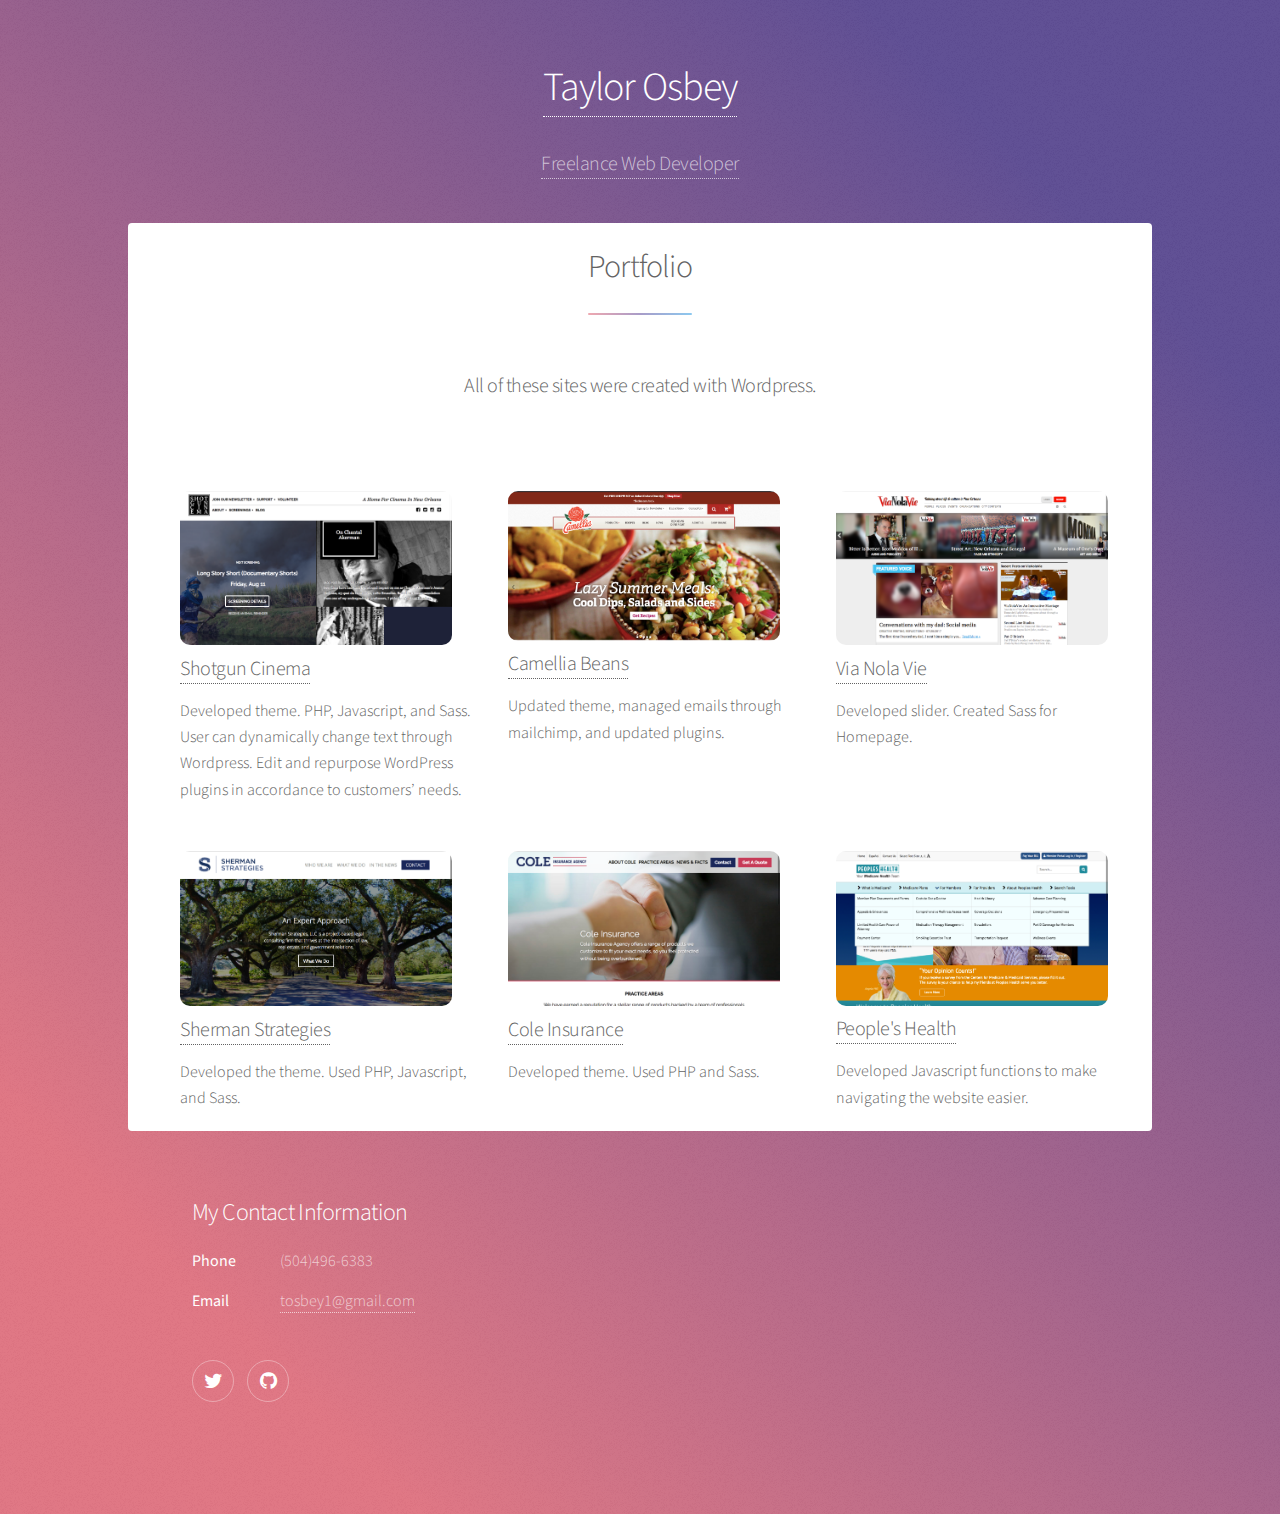
==== commit b646b42e: "Switch out open screen with camellia beans" ====
--- a/portfolio.html
+++ b/portfolio.html
@@ -32,9 +32,9 @@
 										<p>Developed theme. PHP, Javascript, and Sass. User can dynamically change text through Wordpress. Edit and repurpose WordPress plugins in accordance to customers’ needs.</p>
 									</li>
 									<li>
-										<img src="openscreen.png">
-										<h3><a href="https://openscreen.info/"> Open Screen</a></h3>
-										<p>Developed theme. Used PHP, Javascript, and Sass.</p>
+										<img src="camelliabeans.png">
+										<h3><a href="https://openscreen.info/"> Camellia Beans</a></h3>
+										<p>Updated theme, managed emails through mailchimp, and updated plugins.</p>
 									</li>
 									<li>
 										<img src="vianolavie.png">
--- a/assets/css/main.css
+++ b/assets/css/main.css
@@ -3352,6 +3352,7 @@
 		background-color: #ffffff;
 		color: #636363;
 		border-radius: 0.25em;
+		padding: 20px;
 	}
 
 		#main input, #main select, #main textarea {
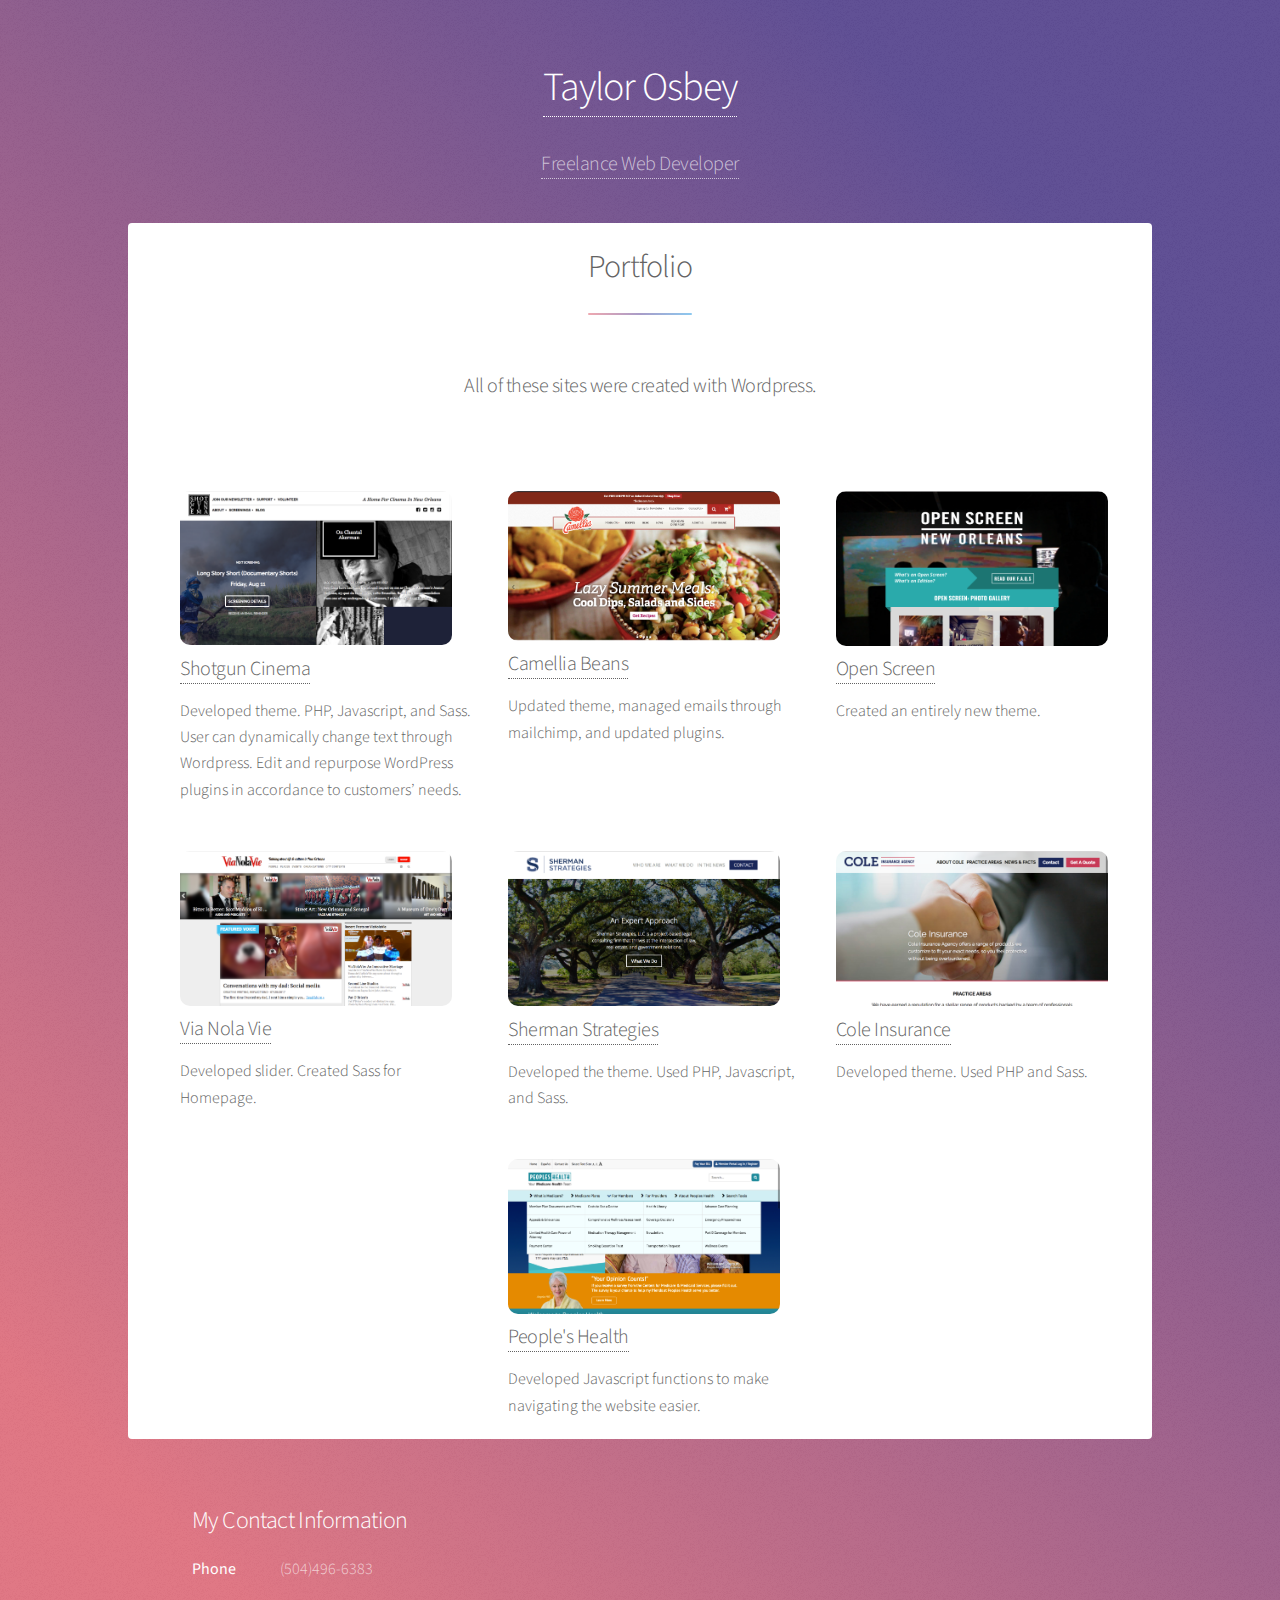
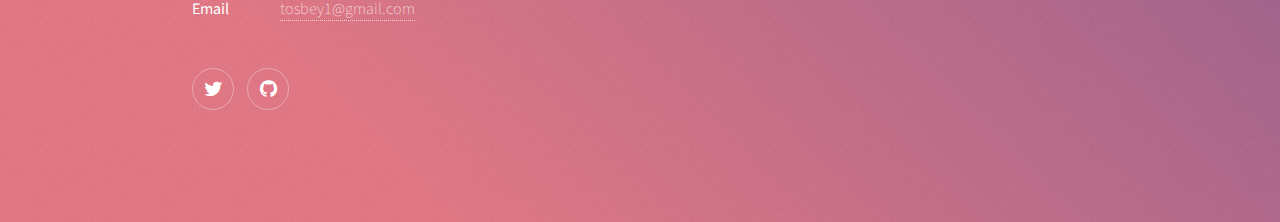
==== commit 742c3de7: "update portfolio" ====
--- a/portfolio.html
+++ b/portfolio.html
@@ -33,8 +33,13 @@
 									</li>
 									<li>
 										<img src="camelliabeans.png">
-										<h3><a href="https://openscreen.info/"> Camellia Beans</a></h3>
+										<h3><a href="https://www.camelliabrand.com/"> Camellia Beans</a></h3>
 										<p>Updated theme, managed emails through mailchimp, and updated plugins.</p>
+									</li>
+									<li>
+										<img src="openscreen.png">
+										<h3><a href="https://openscreen.info/"> Open Screen</a></h3>
+										<p>Created an entirely new theme.</p>
 									</li>
 									<li>
 										<img src="vianolavie.png">
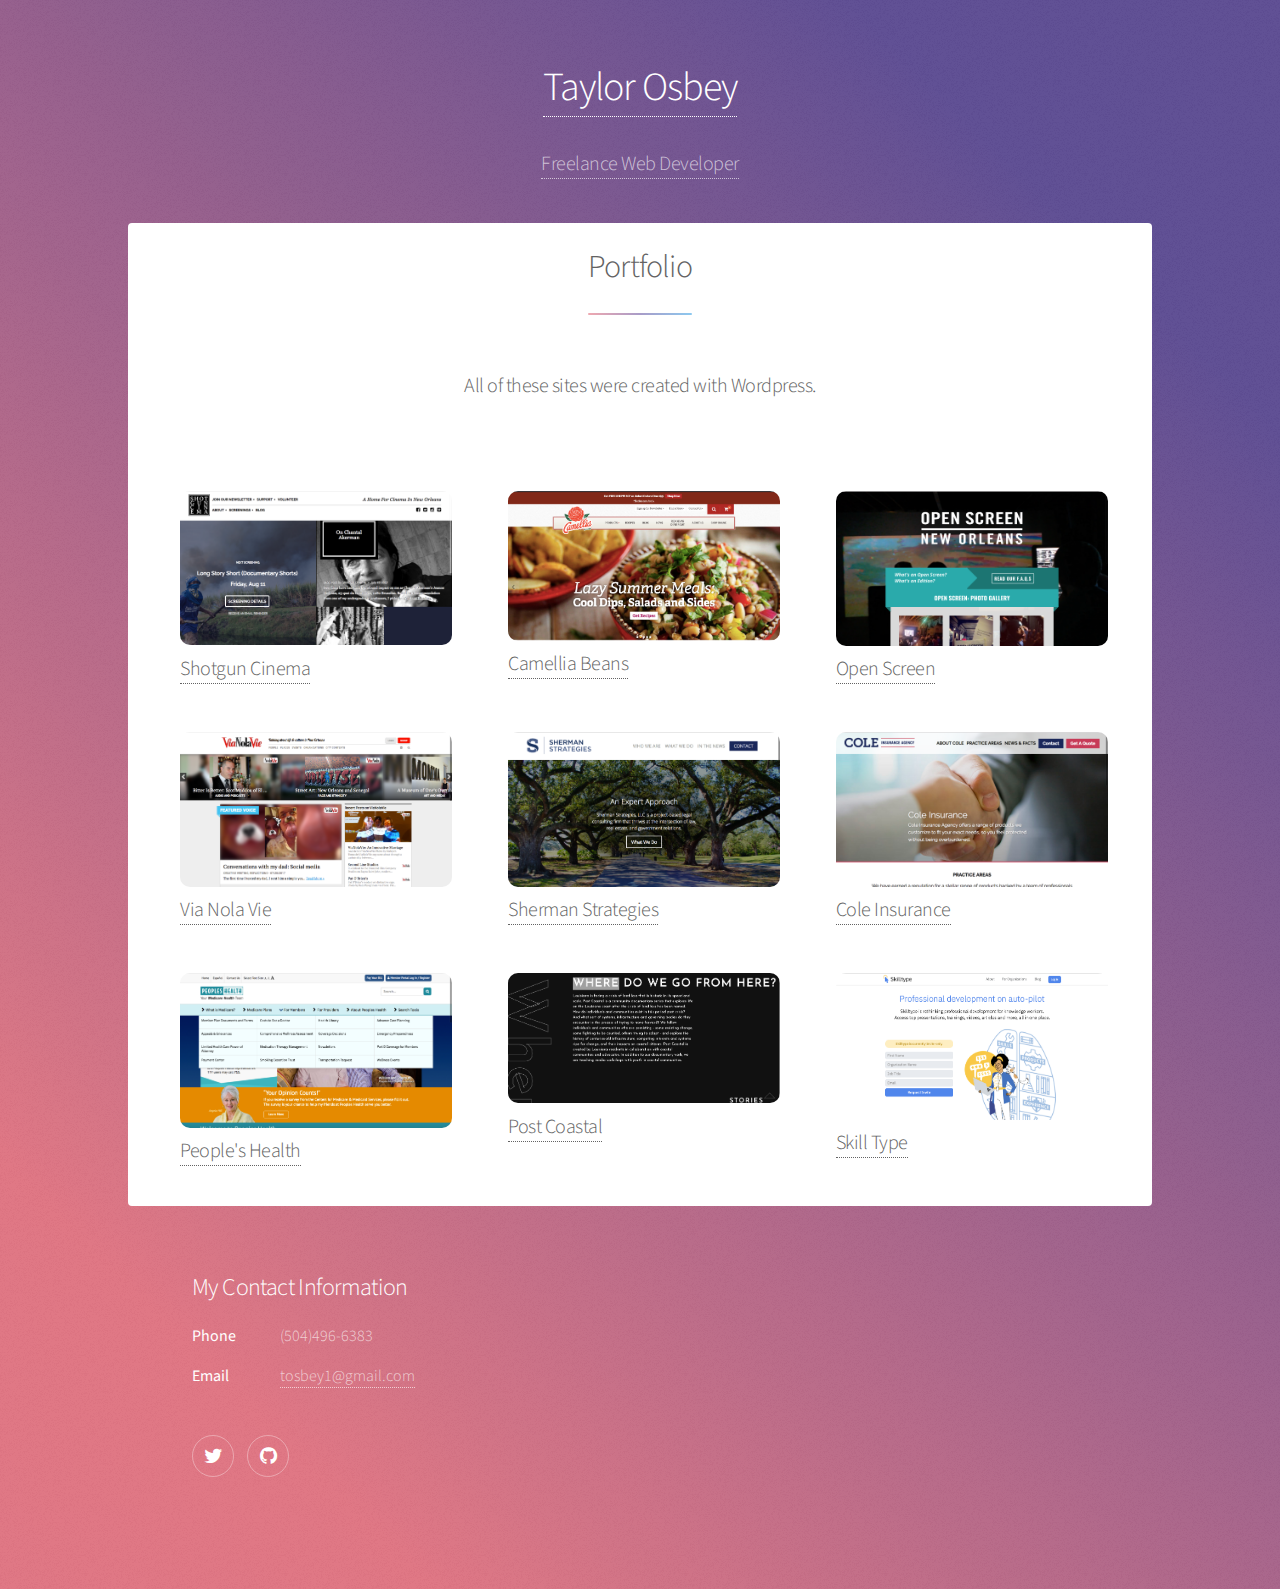
==== commit cdd23200: "Add more to my portfolio" ====
--- a/portfolio.html
+++ b/portfolio.html
@@ -29,37 +29,47 @@
 									<li>
 										<img src="shotgun.png">
 										<h3><a href="http://shotguncinema.org/"> Shotgun Cinema</a></h3>
-										<p>Developed theme. PHP, Javascript, and Sass. User can dynamically change text through Wordpress. Edit and repurpose WordPress plugins in accordance to customers’ needs.</p>
+										<!-- <p>Developed theme. PHP, Javascript, and Sass. User can dynamically change text through Wordpress. Edit and repurpose WordPress plugins in accordance to customers’ needs.</p> -->
 									</li>
 									<li>
 										<img src="camelliabeans.png">
 										<h3><a href="https://www.camelliabrand.com/"> Camellia Beans</a></h3>
-										<p>Updated theme, managed emails through mailchimp, and updated plugins.</p>
+										<!-- <p>Updated theme, managed emails through mailchimp, and updated plugins.</p> -->
 									</li>
 									<li>
 										<img src="openscreen.png">
 										<h3><a href="https://openscreen.info/"> Open Screen</a></h3>
-										<p>Created an entirely new theme.</p>
+										<!-- <p>Created an entirely new theme.</p> -->
 									</li>
 									<li>
 										<img src="vianolavie.png">
 										<h3><a href="http://www.vianolavie.org/">Via Nola Vie</a></h3>
-										<p>Developed slider. Created Sass for Homepage.</p>
+										<!-- <p>Developed slider. Created Sass for Homepage.</p> -->
 									</li>
 									<li>
 										<img src="sherman_strategies.png">
 										<h3><a href="https://shermanstrategiesllc.com/">Sherman Strategies</a></h3>
-										<p>Developed the theme. Used PHP, Javascript, and Sass. </p>
+										<!-- <p>Developed the theme. Used PHP, Javascript, and Sass. </p> -->
 									</li>
 									<li>
 										<img src="coleinsurance.png">
 										<h3><a href="https://coleinsuranceagent.com/"> Cole Insurance</a></h3>
-										<p>Developed theme. Used PHP and Sass. </p>
+										<!-- <p>Developed theme. Used PHP and Sass. </p> -->
 									</li>
 									<li>
 										<img src="peopleshealth.png">
 										<h3><a href="https://www.peopleshealth.com/">People's Health</a></h3>
-										<p>Developed Javascript functions to make navigating the website easier.</p>
+										<!-- <p>Developed Javascript functions to make navigating the website easier.</p> -->
+									</li>
+									<li>
+										<img src="postcoastal.png">
+										<h3><a href="http://postcoastal.com/"> Post Coastal</a></h3>
+										<!-- <p>Developed theme. PHP, Javascript, and Sass. User can dynamically change text through Wordpress. Edit and repurpose WordPress plugins in accordance to customers’ needs.</p> -->
+									</li>
+									<li>
+										<img src="skilltype.png">
+										<h3><a href="http://skilltype.com/"> Skill Type</a></h3>
+										<!-- <p>Developed theme. PHP, Javascript, and Sass. User can dynamically change text through Wordpress. Edit and repurpose WordPress plugins in accordance to customers’ needs.</p> -->
 									</li>
 									
 								</ul>
--- a/assets/css/main.css
+++ b/assets/css/main.css
@@ -2834,6 +2834,7 @@
 		margin: 0 0 3em -2em;
 		padding: 0;
 		list-style: none;
+		padding-bottom: 20px;
 	}
 
 		.features li {
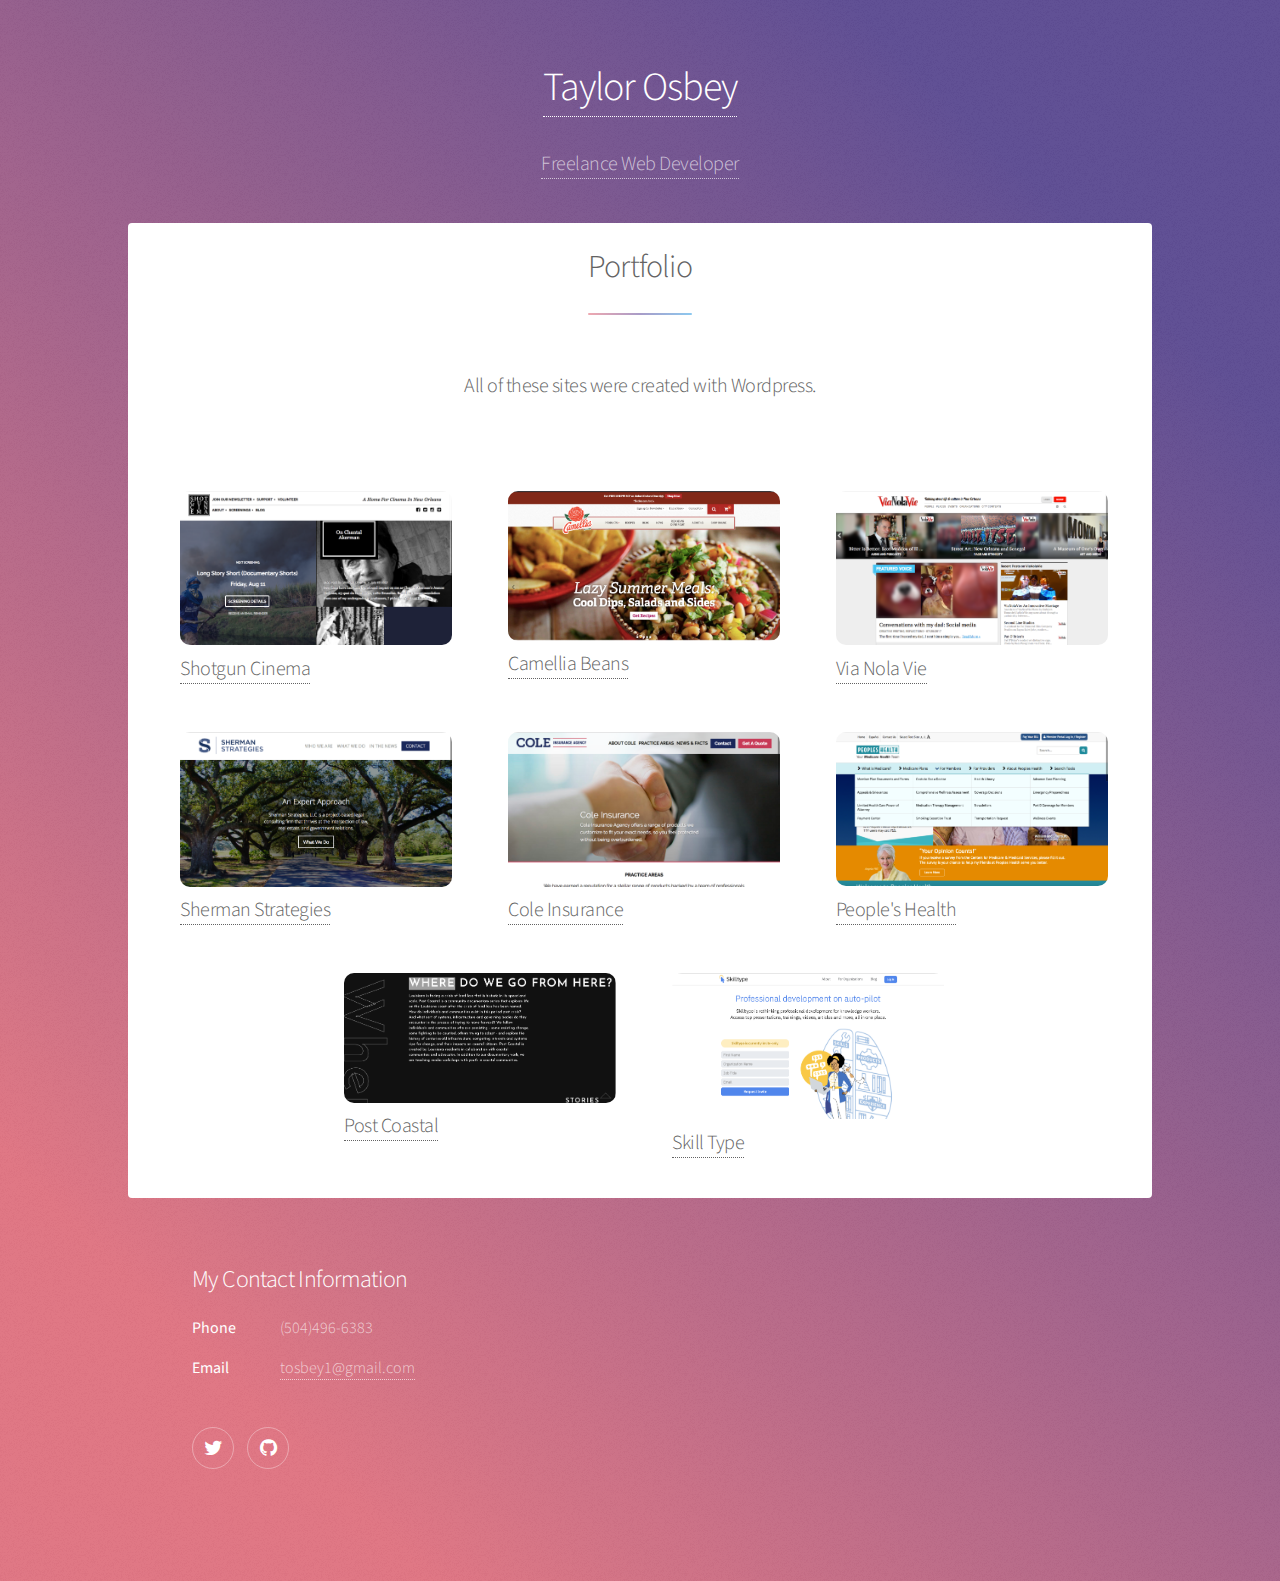
==== commit 714ed555: "add blog and be hesitant about the content on there" ====
--- a/portfolio.html
+++ b/portfolio.html
@@ -36,11 +36,11 @@
 										<h3><a href="https://www.camelliabrand.com/"> Camellia Beans</a></h3>
 										<!-- <p>Updated theme, managed emails through mailchimp, and updated plugins.</p> -->
 									</li>
-									<li>
+									<!-- <li>
 										<img src="openscreen.png">
 										<h3><a href="https://openscreen.info/"> Open Screen</a></h3>
-										<!-- <p>Created an entirely new theme.</p> -->
-									</li>
+										<p>Created an entirely new theme.</p>
+									</li> -->
 									<li>
 										<img src="vianolavie.png">
 										<h3><a href="http://www.vianolavie.org/">Via Nola Vie</a></h3>
